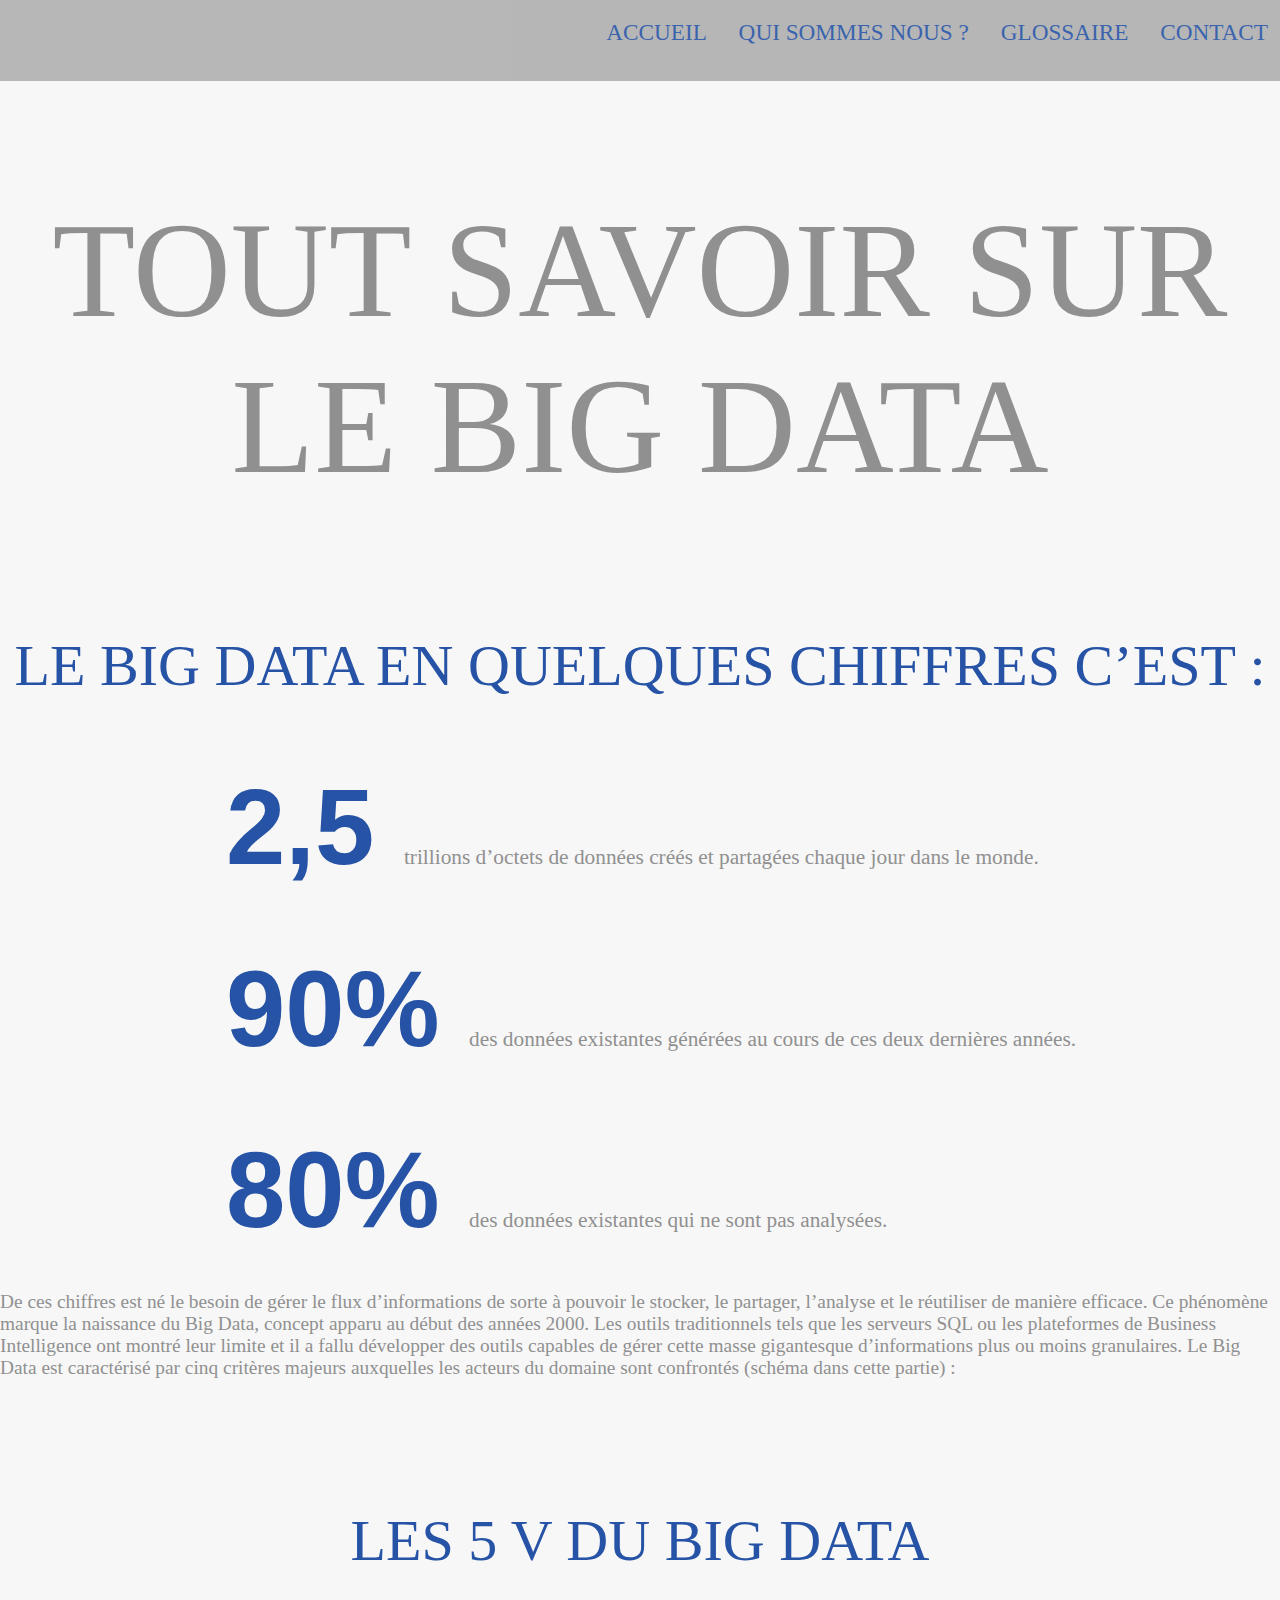
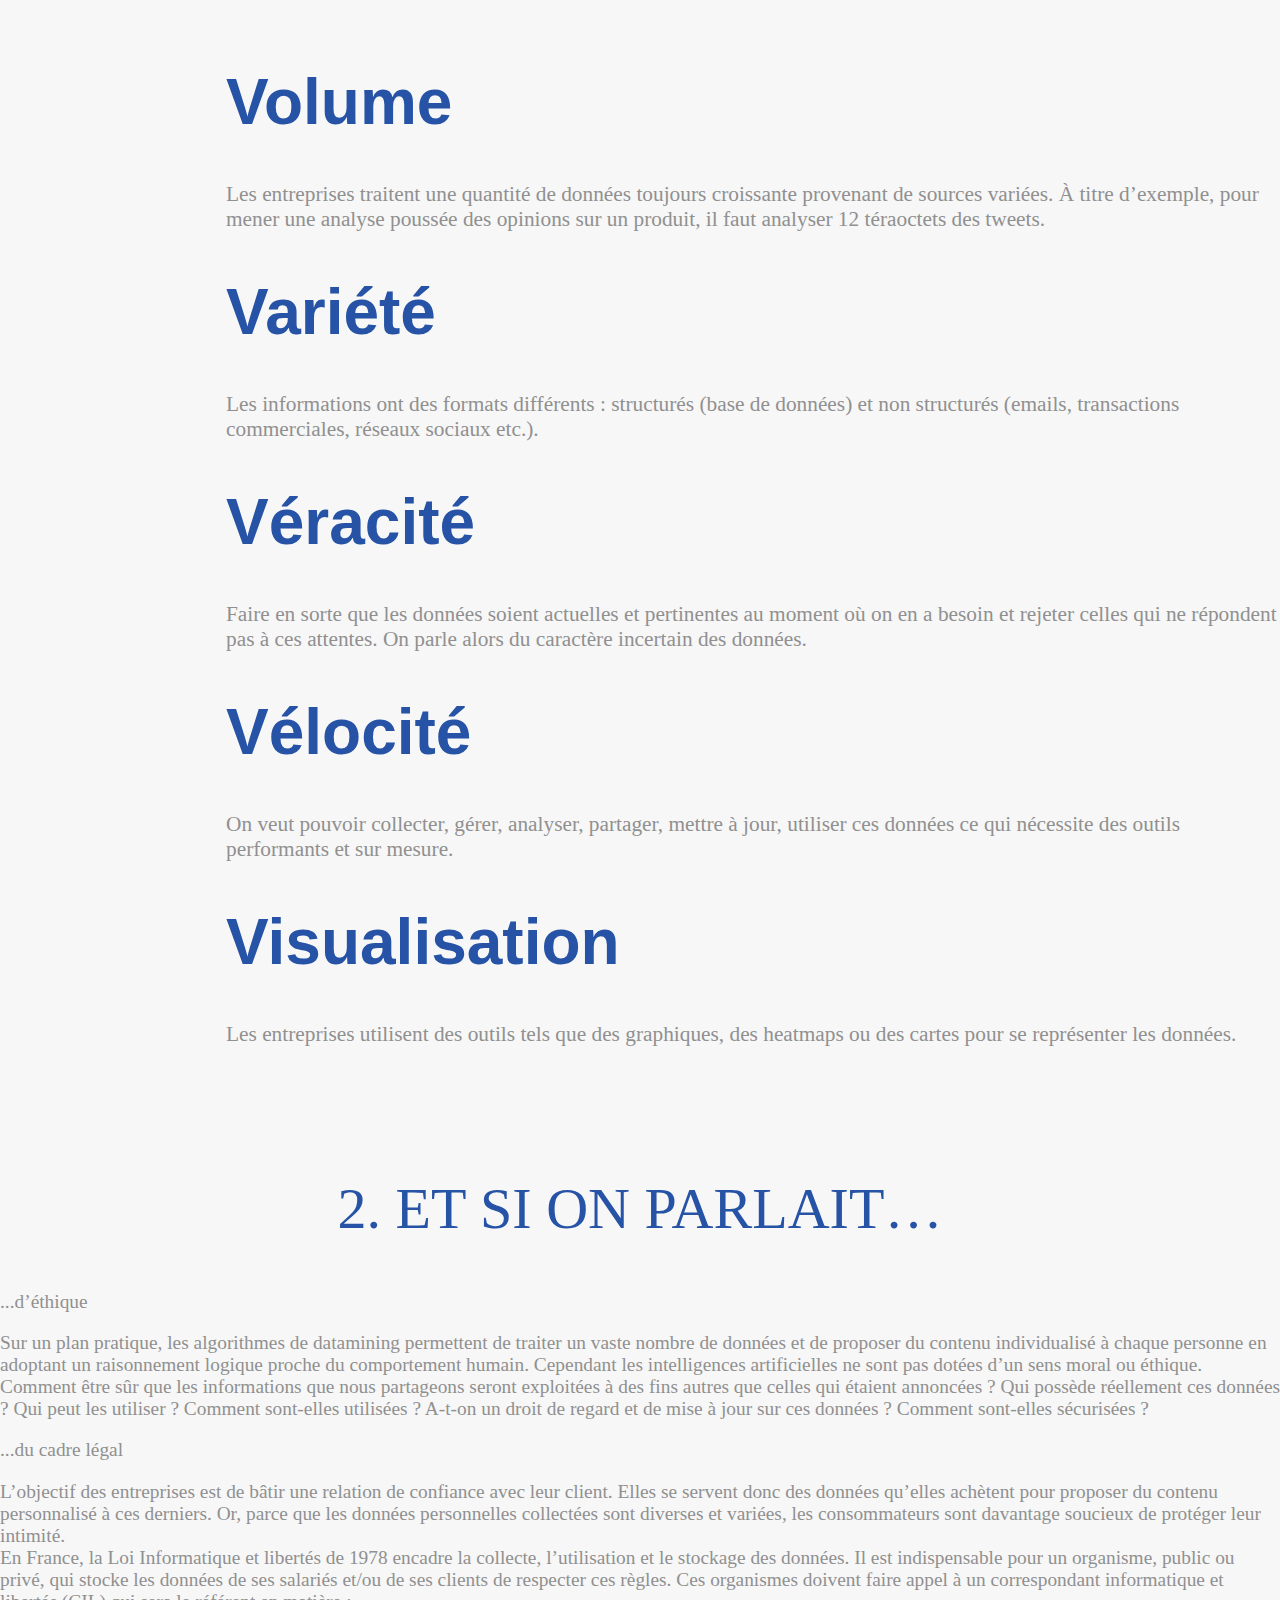
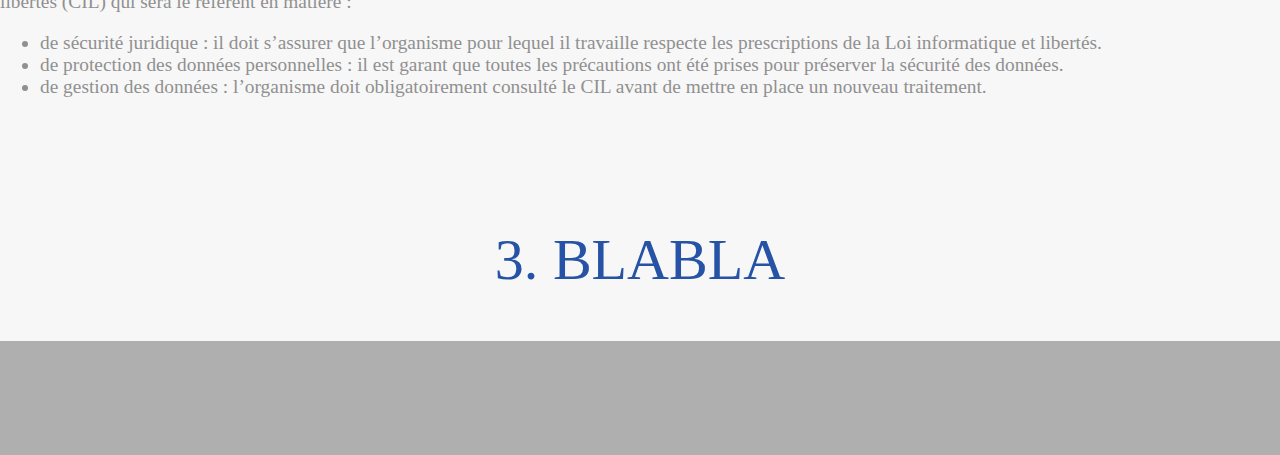
==== article1.html @ e682e6c8 "Add files via upload" ====
<!DOCTYPE HTML>
<html>
<head>
<meta charset="utf-8">
<title>Tout savoir sur le Big Data</title>
<link rel="stylesheet" type="text/css" href="main_style.css"/>
</head>
<body>
<script src="script.js" type="text/javascript"></script>

<header>
<nav>

<ul>
<li><a href="#contact">Contact</a></li>
<li><a href="glossaire.html">Glossaire</a></li>
<li><a href="#qui">Qui sommes nous ?</a></li>
<li><a href="index.html">Accueil</a></li>

</ul>

</nav>
<h1>Tout savoir sur le Big Data</h1>
</header>

<main>

<div class="">
<h2>Le Big Data en quelques chiffres c’est :</h2>
<div class="bdchiffres">
<ul>
<li><p><span>2,5 </span>trillions d’octets de données créés et partagées chaque jour dans le monde.</p></li>
<li><p><span>90% </span>des données existantes générées au cours de ces deux dernières années.</p></li>
<li><p><span>80% </span>des données existantes qui ne sont pas analysées.</p></li>
</ul>
<p>De ces chiffres est né le besoin de gérer le flux d’informations de sorte à pouvoir le stocker, le partager, l’analyse et le réutiliser de manière efficace.

Ce phénomène marque la naissance du Big Data, concept apparu au début des années 2000. Les outils traditionnels tels que les serveurs SQL ou les plateformes de Business Intelligence ont montré leur limite et il a fallu développer des outils capables de gérer cette masse gigantesque d’informations plus ou moins granulaires.

Le Big Data est caractérisé par cinq critères majeurs auxquelles les acteurs du domaine sont confrontés (schéma dans cette partie) : 
</p>


<h2>Les 5 V du Big Data</h2>

<ul class="vs">
<li><span class="lesv">Volume </span><br>Les entreprises traitent une quantité de données toujours croissante provenant de sources variées. À titre d’exemple, pour mener une analyse poussée des opinions sur un produit, il faut analyser 12 téraoctets des tweets.</li>
<li><span class="lesv">Variété </span><br>Les informations ont des formats différents : structurés (base de données) et non structurés (emails, transactions commerciales, réseaux sociaux etc.).</li>
<li><span class="lesv">Véracité </span><br>Faire en sorte que les données soient actuelles et pertinentes au moment où on en a besoin et rejeter celles qui ne répondent pas à ces attentes. On parle alors du caractère incertain des données.<Li>
<li><span class="lesv">Vélocité </span><br>On veut pouvoir collecter, gérer, analyser, partager, mettre à jour, utiliser ces données ce qui nécessite des outils performants et sur mesure.</li>
<li><span class="lesv">Visualisation </span><br>Les entreprises utilisent des outils tels que des graphiques, des heatmaps ou des cartes pour se représenter les données.</li>
</ul>
</div>

<h2>2. Et si on parlait…</h2>
<div class="">
<p>...d’éthique</p>
<p>Sur un plan pratique, les algorithmes de datamining permettent de traiter un vaste nombre de données et de proposer du contenu individualisé à chaque personne en adoptant un raisonnement logique proche du comportement humain. Cependant les intelligences artificielles ne sont pas dotées d’un sens moral ou éthique. Comment être sûr que les informations que nous partageons seront exploitées à des fins autres que celles qui étaient annoncées ? Qui possède réellement ces données ? Qui peut les utiliser ? Comment sont-elles utilisées ? A-t-on un droit de regard et de mise à jour sur ces données ? Comment sont-elles sécurisées ?</p>

<p>...du cadre légal</p>
<p>L’objectif des entreprises est de bâtir une relation de confiance avec leur client. Elles se servent donc des données qu’elles achètent pour proposer du contenu personnalisé à ces derniers. Or, parce que les données personnelles collectées sont diverses et variées, les consommateurs sont davantage soucieux de protéger leur intimité.<br>

En France, la Loi Informatique et libertés de 1978 encadre la collecte, l’utilisation et le stockage des données. Il est indispensable pour un organisme, public ou privé, qui stocke les données de ses salariés et/ou de ses clients de respecter ces règles. Ces organismes doivent faire appel à un correspondant informatique et libertés (CIL) qui sera le référent en matière :
<ul>
<li>de sécurité juridique : il doit s’assurer que l’organisme pour lequel il travaille respecte les prescriptions de la Loi informatique et libertés.</li>
<li>de protection des données personnelles : il est garant que toutes les précautions ont été prises pour préserver la sécurité des données.</li>
<li>de gestion des données : l’organisme doit obligatoirement consulté le CIL avant de mettre en place un nouveau traitement.</li>
</ul>
</p>
</div>

<h2>3. blabla</h2>
<div class=""></div>
</div>

<div class="">

</div>

</main>
<footer></footer>
</body>
</html>
---- main_style.css ----
body, html{
	height:100%;
	margin:0;
	background-color:#f7f7f7;
	color:#909090;
	font-family:Calibri;
	font-size:1.1em;
}

/*image d'accueil*/

.imgheader{
	background:url(lostindata.jpg);
    height:100%; 
    background-position: center;
    background-repeat: no-repeat;
    background-size: cover;	

}

/*Menu*/
nav{
	background:#afafaf;
	opacity:0.9;
	height:9%;
	width:100%;
	overflow:auto;
	position:fixed;
	margin:0 auto;
	top:0;
	}
	
nav ul, nav li {
	list-style-type:none;
	padding:0;
	margin:0 auto;
	margin-left:auto;
    margin-right:auto;
	
}

nav li{
	float:right;
	padding:7px;
	margin:0 auto;
	margin-left:1%;
	margin-right:5px;
	margin-top:0.9%;
	font-size:1.2em;
	
}

nav li a {
	text-decoration:none;
	font-family:calibri;
	font-size:1em;
	text-transform:uppercase;
	text-align:center;
	display:block;
	color:#2653a5;
	margin:0 auto;
}


/*Titres*/

h1{
	text-align:center;
	font-family:calibri;
	font-weight:100;
	font-size:7em;
	margin:0 auto;
	padding-top:15%;
	text-transform:uppercase;
	color:#909090;
}

h2{
	margin-top:10%;
	text-align:center;
	font-family:calibri;
	font-weight:100;
	font-size:3em;
	color:#2653a5;
	text-transform:uppercase;
}

h3{
	text-align:center;
	font-family:calibri;
	font-weight:bold;
	font-size:22pt;
	
}

/*Section à propos*/

.intro{
	width:100%;
	height:60%;
	
}

.imgintro{
	margin-top:3%;
	margin-bottom:3%;
	margin-left:20%;
	width:30%;
	height:55%;
	float:left;
}

.introtxt{
width:30%;
height:50%;
float:left;
text-align:justify;
font-family:arial;
font-size:1em;
margin-top:4%;
margin-left:7%;
margin-bottom:0;

}

/*Pictos de redirection*/

.artlinks{

	margin-left:5%;
	margin-right:auto;
	padding:0;
	width:100%;
	float:left;
}

.pict1, .pict2, .pict3{
	float:left;
	padding:4%;
	width:12%;
	margin-left:8%;
}

.buttonlist{
	margin-left:9%;
	padding:0;
	
}

.button {
	background-color:#fff;
    border: none;
    color: #000;
    padding: 10px 28px;
    text-align: center;
    text-decoration: none;
    font-size: 16px;
	margin-left:9%;
	margin-right:auto;
	border: solid 0.5px #000;
}

.clear{
	clear:both;
}

/*qui sommes-nous*/


.grpimg{
	display: block;
    margin: 0 auto;
	margin-bottom:10%;
	
}

/*Glossaire*/

.alphabet{
	height:2%;
	margin-left:40%;
	margin-top:3%;
}

/*article 1*/

span{
	font-size:5em;
	font-family:arial;
	color:#2653a5;
	line-height:150%;
	font-weight:bold;
	
}

.lesv{
	font-size:3em;
	font-family:arial;
	line-height:250%;
	
}

.vs{
	list-style-type:none;
	margin-left:auto;
	margin-right:auto;
	
}

.vs li{
	font-size:14pt;
}
.bdchiffres ul li{
	list-style-type:none;
	font-size:16pt;
	margin-left:15%;
	margin-right:auto;
}

/*Contact*/

form{
	width:27%;
	height:60%;
	margin-left:35%;
	margin-bottom:10%;
	border-radius:15px;
	border:solid 2px #2653a5;
	padding:25px;
}

/*footer*/

footer{
	min-height:7%;
	position:absolute;
	width:100%;
	background-color:#afafaf;
	text-transform:uppercase;
	color:#2653a5;
	text-align:center;
	padding:2%;
	
}
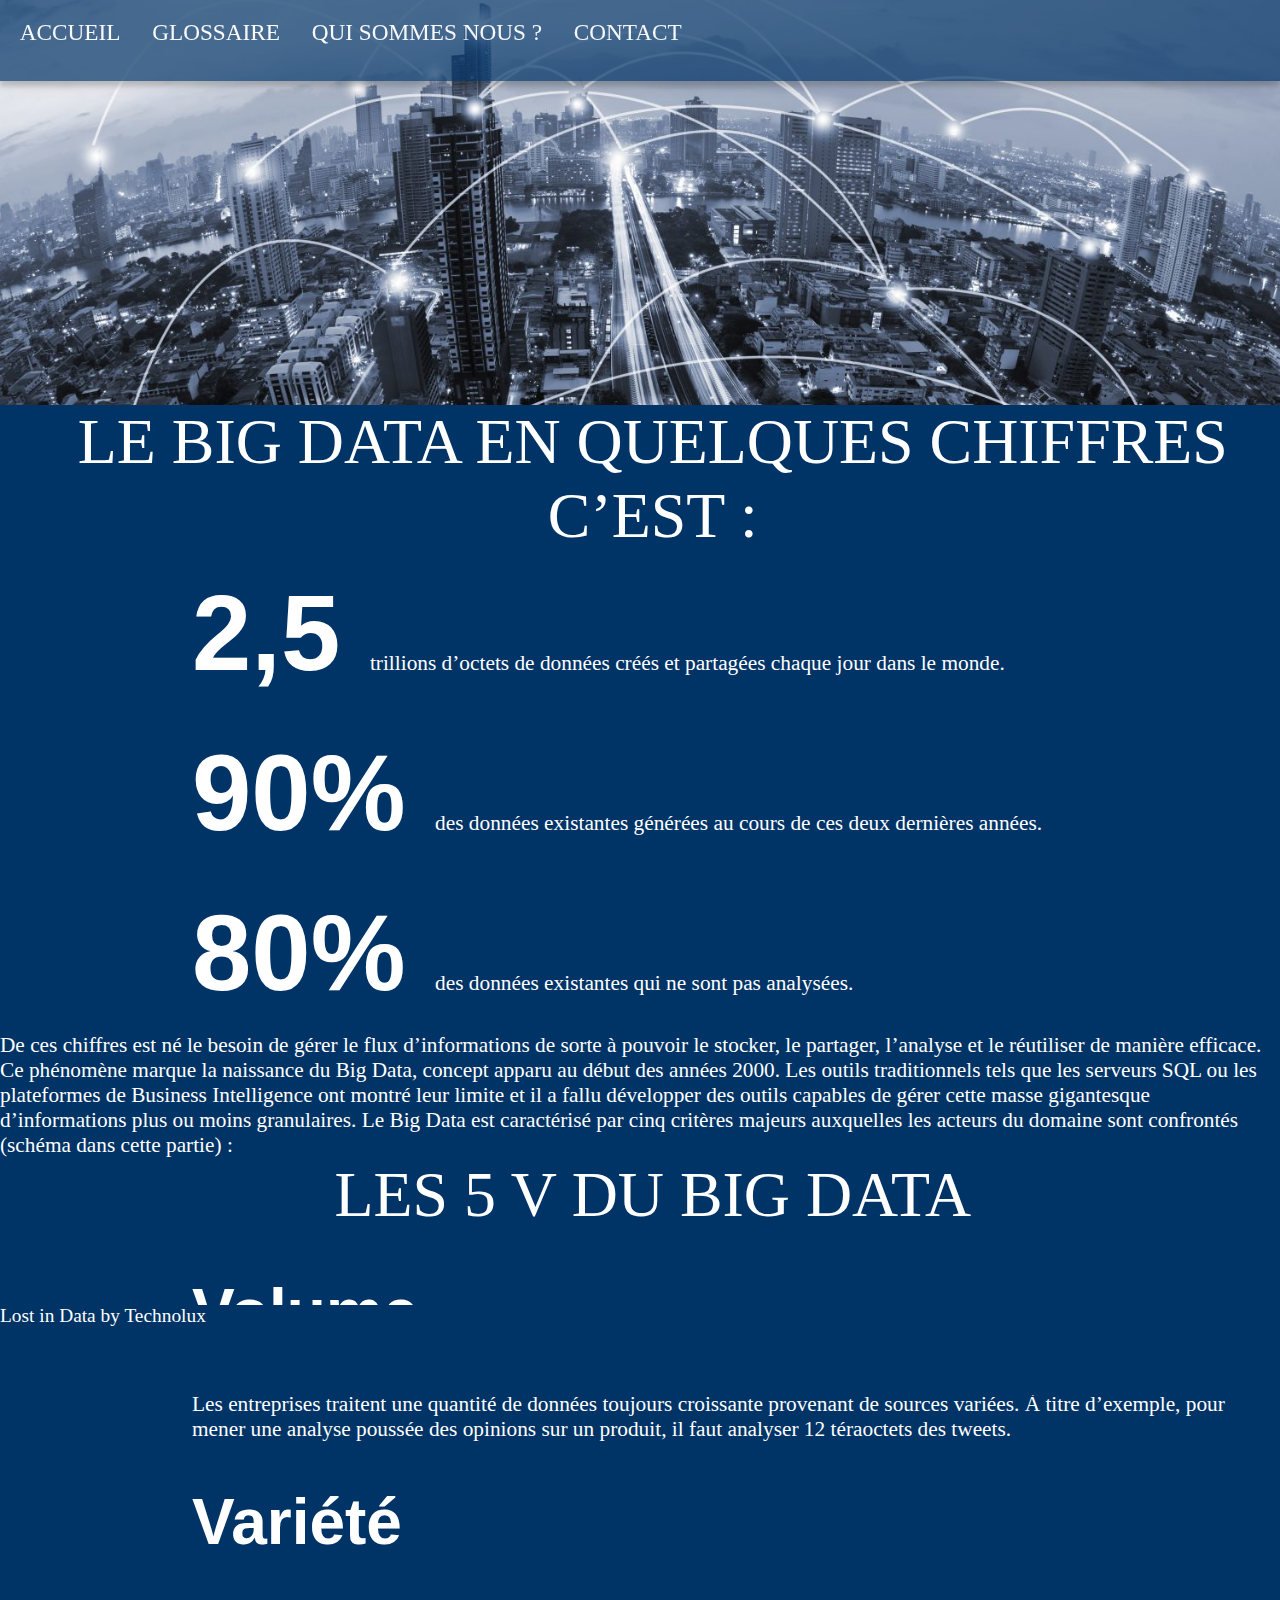
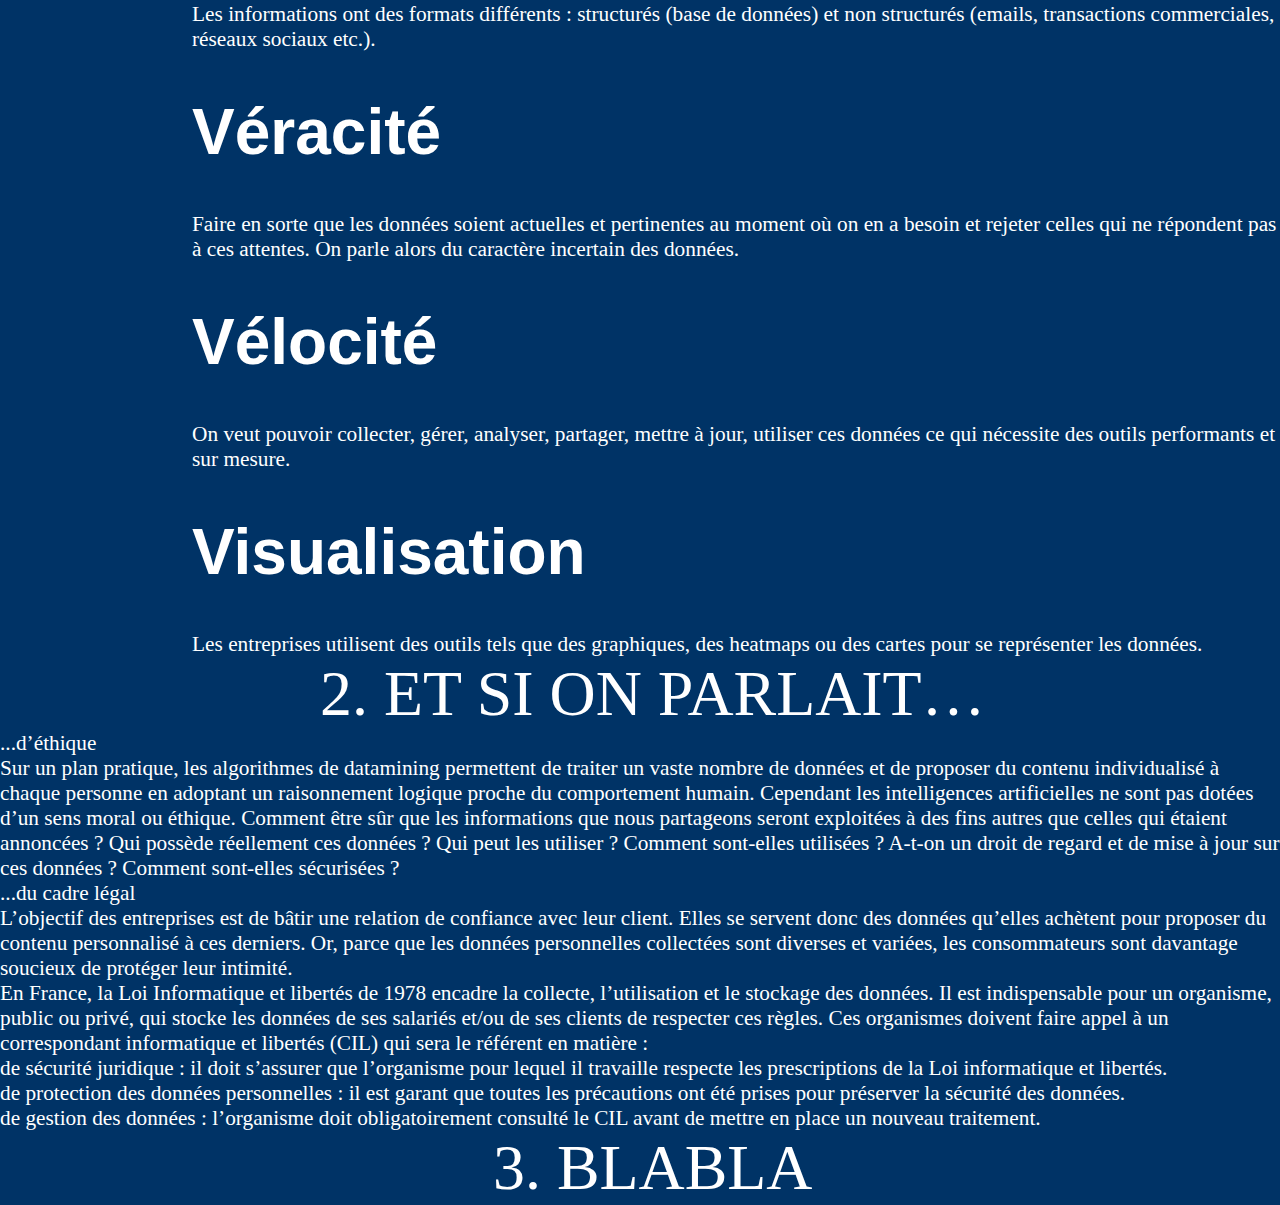
==== commit 0e3d0e8a: "Add files via upload" ====
--- a/article1.html
+++ b/article1.html
@@ -6,22 +6,26 @@
 <link rel="stylesheet" type="text/css" href="main_style.css"/>
 </head>
 <body>
-<script src="script.js" type="text/javascript"></script>
 
-<header>
-<nav>
+<!----------------------------------- Debut header ---------------------------------->
+<div class="header1">
+	<header>
+	<!----------------------------------- Titre Principal ----------------------->
 
+	</header>
+	</div>
+<!----------------------------------- Menu ---------------------------------->
+
+		<nav>
 <ul>
-<li><a href="#contact">Contact</a></li>
+
+<li><a href="index.html">Accueil</a></li>
 <li><a href="glossaire.html">Glossaire</a></li>
-<li><a href="#qui">Qui sommes nous ?</a></li>
-<li><a href="index.html">Accueil</a></li>
-
+<li><a href="index.html#qui">Qui sommes nous ?</a></li>
+<li><a href="index.html#contact">Contact</a></li>
 </ul>
-
-</nav>
-<h1>Tout savoir sur le Big Data</h1>
-</header>
+		</nav>
+<!----------------------------------- Fin header ---------------------------------->
 
 <main>
 
@@ -78,6 +82,6 @@
 </div>
 
 </main>
-<footer></footer>
+<footer>Lost in Data by Technolux</footer>
 </body>
 </html>--- a/main_style.css
+++ b/main_style.css
@@ -1,33 +1,111 @@
-body, html{
+body, html, main{
 	height:100%;
-	margin:0;
-	background-color:#f7f7f7;
-	color:#909090;
+	margin:0 auto;
+	background-color:#003366;
+	color:#fff;
 	font-family:Calibri;
 	font-size:1.1em;
 }
-
-/*image d'accueil*/
+
+header{
+	margin:0;
+	
+}
+
+main{
+	height:100%;
+}
+
+/* Images de header */
 
 .imgheader{
-	background:url(lostindata.jpg);
+	background:url(innovation.jpg);
     height:100%; 
+	margin:0;
     background-position: center;
     background-repeat: no-repeat;
     background-size: cover;	
 
 }
 
+.header1{
+	background:url(banner2.jpg); 
+    background-position: center;
+    background-repeat: no-repeat;
+    background-size: cover;
+	height:45%;
+}
+
+.header2{
+	background:url(banner4.jpg); 
+    background-position: center;
+    background-repeat: no-repeat;
+    background-size: 100% 100%;
+	height:45%;
+}
+
+.header3{
+	background:url(banner3.jpg); 
+    background-position: center;
+    background-repeat: no-repeat;
+    background-size: 100% 100%;
+	height:45%;
+}
+
+/*Bouton header */
+
+.button1 {
+	background-color:transparent;
+    color: #fff;
+    padding: 10px 28px;
+    text-align: center;
+    font-size: 1.2em;
+	display:block;
+	margin: 0 auto;
+	margin-top:3%;
+	border: solid 4px #003366;
+	border-radius:50px;
+	
+}
+
+
+.button1 a{
+	color:#fff;
+	text-decoration:none;
+	
+}
+
+.button1:hover{
+	background: #fff;
+  -webkit-transition: background 0.3s ease-in-out;
+  -moz-transition: background 0.3s ease-in-out;
+  transition: background-color 0.3s ease-in-out;
+	
+}
+
+.button1 a:hover{
+	color:#333;
+}
+
+.element {
+    position: relative;
+}
+ 
+/*replace the content value with the
+corresponding value from the list below*/
+ 
+
 /*Menu*/
 nav{
-	background:#afafaf;
-	opacity:0.9;
+	background-color:#003366;
+	opacity:0.7;
 	height:9%;
 	width:100%;
 	overflow:auto;
 	position:fixed;
 	margin:0 auto;
 	top:0;
+	  box-shadow: 0 0 20px 0 rgba(0, 0, 0, 0.2), 0 5px 5px 0 rgba(0, 0, 0, 0.24);
 	}
 	
 nav ul, nav li {
@@ -40,7 +118,7 @@
 }
 
 nav li{
-	float:right;
+	float:left;
 	padding:7px;
 	margin:0 auto;
 	margin-left:1%;
@@ -54,35 +132,45 @@
 	text-decoration:none;
 	font-family:calibri;
 	font-size:1em;
+	font-weight:300;
 	text-transform:uppercase;
 	text-align:center;
 	display:block;
-	color:#2653a5;
-	margin:0 auto;
-}
-
-
-/*Titres*/
+	color:#fff;
+	margin:0 auto;
+
+}
+
+nav a:hoover{
+	text-decoration:underline;
+
+}
+
+
+/*titles*/
 
 h1{
 	text-align:center;
-	font-family:calibri;
+	font-family:dosis;
 	font-weight:100;
 	font-size:7em;
 	margin:0 auto;
-	padding-top:15%;
+	padding-top:17%;
 	text-transform:uppercase;
-	color:#909090;
+	color:#fff;
+
 }
 
 h2{
-	margin-top:10%;
 	text-align:center;
+	margin-left:2%;
 	font-family:calibri;
 	font-weight:100;
 	font-size:3em;
-	color:#2653a5;
+	color:#fff;
 	text-transform:uppercase;
+	margin-top:0;
+	margin-bottom:0;
 }
 
 h3{
@@ -90,75 +178,128 @@
 	font-family:calibri;
 	font-weight:bold;
 	font-size:22pt;
-	
-}
-
-/*Section à propos*/
-
-.intro{
-	width:100%;
-	height:60%;
-	
-}
-
-.imgintro{
+}
+
+.txtheader{
+	text-align:left;
+	font-family:calibri;
+	font-weight:200;
+	font-size:3em;
+	margin-left:1.5%;
+	padding-top:3%;
+	text-transform:uppercase;
+	color:#f7f7f7;
+	
+}
+
+/*introduction*/
+
+
+.apropos{
+background-color:#003366;
+height:100%;
+padding:2%;
+
+}
+
+.logoapps{
 	margin-top:3%;
 	margin-bottom:3%;
 	margin-left:20%;
-	width:30%;
-	height:55%;
+	width:22%;
+	height:45%;
 	float:left;
+	
 }
 
 .introtxt{
-width:30%;
+width:60%;
 height:50%;
-float:left;
 text-align:justify;
 font-family:arial;
 font-size:1em;
-margin-top:4%;
-margin-left:7%;
+margin-top:7%;
+margin-left:auto;
+margin-right:auto;
 margin-bottom:0;
 
 }
 
-/*Pictos de redirection*/
+/*bannieres de sepparation*/
+
+.bannertop{
+	height:45%;
+	background:url(banner1.jpg);
+	background-size:cover;
+}
+
+.bannerbottom{
+	height:45%;
+	background:url(banner5.jpg);
+	background-size:cover;
+}
+/*section pictos*/
+
+.toutsavoir{
+	background-color:#003366;
+	height:100%;
+	margin:0;
+	top:0;
+	padding:2%;
+}
 
 .artlinks{
-
-	margin-left:5%;
-	margin-right:auto;
-	padding:0;
+	margin:0 auto;
+	display:block;
+	float:none;
+	text-align:center;
+	
+}
+
+.picto{
+	width:22%;
+	height:22%;
+	padding:4%;
+
+}
+
+.buttonlist{
+	margin:0 auto;
+	display:block;
+	float:none;
+	text-align:center;
 	width:100%;
-	float:left;
-}
-
-.pict1, .pict2, .pict3{
-	float:left;
-	padding:4%;
-	width:12%;
-	margin-left:8%;
-}
-
-.buttonlist{
-	margin-left:9%;
-	padding:0;
 	
 }
 
 .button {
 	background-color:#fff;
-    border: none;
-    color: #000;
-    padding: 10px 28px;
-    text-align: center;
-    text-decoration: none;
-    font-size: 16px;
-	margin-left:9%;
-	margin-right:auto;
-	border: solid 0.5px #000;
-}
+    color:#000;
+    padding:10px 28px;
+    text-align:center;
+    font-size:1em;
+	border:solid 4px #000;
+	margin-left:6%;
+	margin-right:6%;
+	border-radius:50px;
+}
+
+.button a{
+	text-decoration: none;
+}
+
+.button:hover{
+	background:#041d51;
+	  -webkit-transition: background 0.3s ease-in-out;
+  -moz-transition: background 0.3s ease-in-out;
+  transition: background-color 0.3s ease-in-out;
+	
+}
+
+.button a:hover{
+	color:#fff;
+}
+
 
 .clear{
 	clear:both;
@@ -166,6 +307,11 @@
 
 /*qui sommes-nous*/
 
+.qui{
+	height:100%;
+	background-color:#003366;
+	padding:2%;
+}
 
 .grpimg{
 	display: block;
@@ -187,7 +333,7 @@
 span{
 	font-size:5em;
 	font-family:arial;
-	color:#2653a5;
+	color:#fff;
 	line-height:150%;
 	font-weight:bold;
 	
@@ -219,26 +365,138 @@
 
 /*Contact*/
 
-form{
-	width:27%;
-	height:60%;
-	margin-left:35%;
-	margin-bottom:10%;
-	border-radius:15px;
-	border:solid 2px #2653a5;
-	padding:25px;
-}
-
+.contactsection{
+	background-color:#74b3e6;
+	padding:5%;
+	height:100%;
+
+}
+
+* {
+  margin: 0;
+  padding: 0;
+  box-sizing: border-box;
+  -webkit-box-sizing: border-box;
+  -moz-box-sizing: border-box;
+  -webkit-font-smoothing: antialiased;
+}
+
+.formulaire{
+  max-width: 400px;
+  width: 100%;
+  margin: 0 auto;
+  position: relative;
+}
+
+#contact input[type="text"],
+#contact input[type="email"],
+#contact input[type="tel"],
+#contact input[type="url"],
+#contact textarea,
+#contact button[type="submit"] {
+  font: 400 12px/16px "Arial", Helvetica, sans-serif;
+}
+
+#contact {
+  background: #F9F9F9;
+  padding: 25px;
+  margin:0;
+  box-shadow: 0 0 20px 0 rgba(0, 0, 0, 0.2), 0 5px 5px 0 rgba(0, 0, 0, 0.24);
+ 
+}
+
+#contact h5 {
+  color:#000;
+  display: block;
+  font-size: 30px;
+  font-weight: 300;
+  margin-bottom: 10px;
+}
+
+#contact h6 {
+	color:#000;
+  margin: 5px 0 15px;
+  display: block;
+  font-size: 0.8em;
+  font-weight: 400;
+}
+
+fieldset {
+  border: medium none;
+  margin: 0;
+  min-width: 100%;
+  padding: 0;
+  width: 100%;
+}
+
+#contact input[type="text"],
+#contact input[type="email"],
+#contact input[type="tel"],
+#contact input[type="url"],
+#contact textarea {
+  width: 100%;
+  border: 1px solid #ccc;
+  background: #FFF;
+  margin: 0 0 5px;
+  padding: 10px;
+}
+
+#contact input[type="text"]:hover,
+#contact input[type="email"]:hover,
+#contact input[type="tel"]:hover,
+#contact input[type="url"]:hover,
+#contact textarea:hover {
+  -webkit-transition: border-color 0.3s ease-in-out;
+  -moz-transition: border-color 0.3s ease-in-out;
+  transition: border-color 0.3s ease-in-out;
+  border: 1px solid #aaa;
+}
+
+#contact textarea {
+  height: 100px;
+  max-width: 100%;
+  resize: none;
+}
+
+#contact button[type="submit"] {
+  cursor: pointer;
+  width: 100%;
+  border: none;
+  background: #25274D;
+  color: #FFF;
+  margin: 0 0 5px;
+  padding: 10px;
+  font-size: 15px;
+}
+
+#contact button[type="submit"]:hover {
+  background: #265077;
+  -webkit-transition: background 0.3s ease-in-out;
+  -moz-transition: background 0.3s ease-in-out;
+  transition: background-color 0.3s ease-in-out;
+}
+
+#contact button[type="submit"]:active {
+  box-shadow: inset 0 1px 3px rgba(0, 0, 0, 0.5);
+}
+
+.copyright {
+  text-align: center;
+  font-size:0.3em;
+  color:#000;
+}
+
+#contact input:focus,
+#contact textarea:focus {
+  outline: 0;
+  border: 1px solid #aaa;
+}
+
 /*footer*/
-
 footer{
-	min-height:7%;
+    min-height:10%;
+    width:100%;
+	background-color:#003366;
+	color:#fff;
 	position:absolute;
-	width:100%;
-	background-color:#afafaf;
-	text-transform:uppercase;
-	color:#2653a5;
-	text-align:center;
-	padding:2%;
-	
 }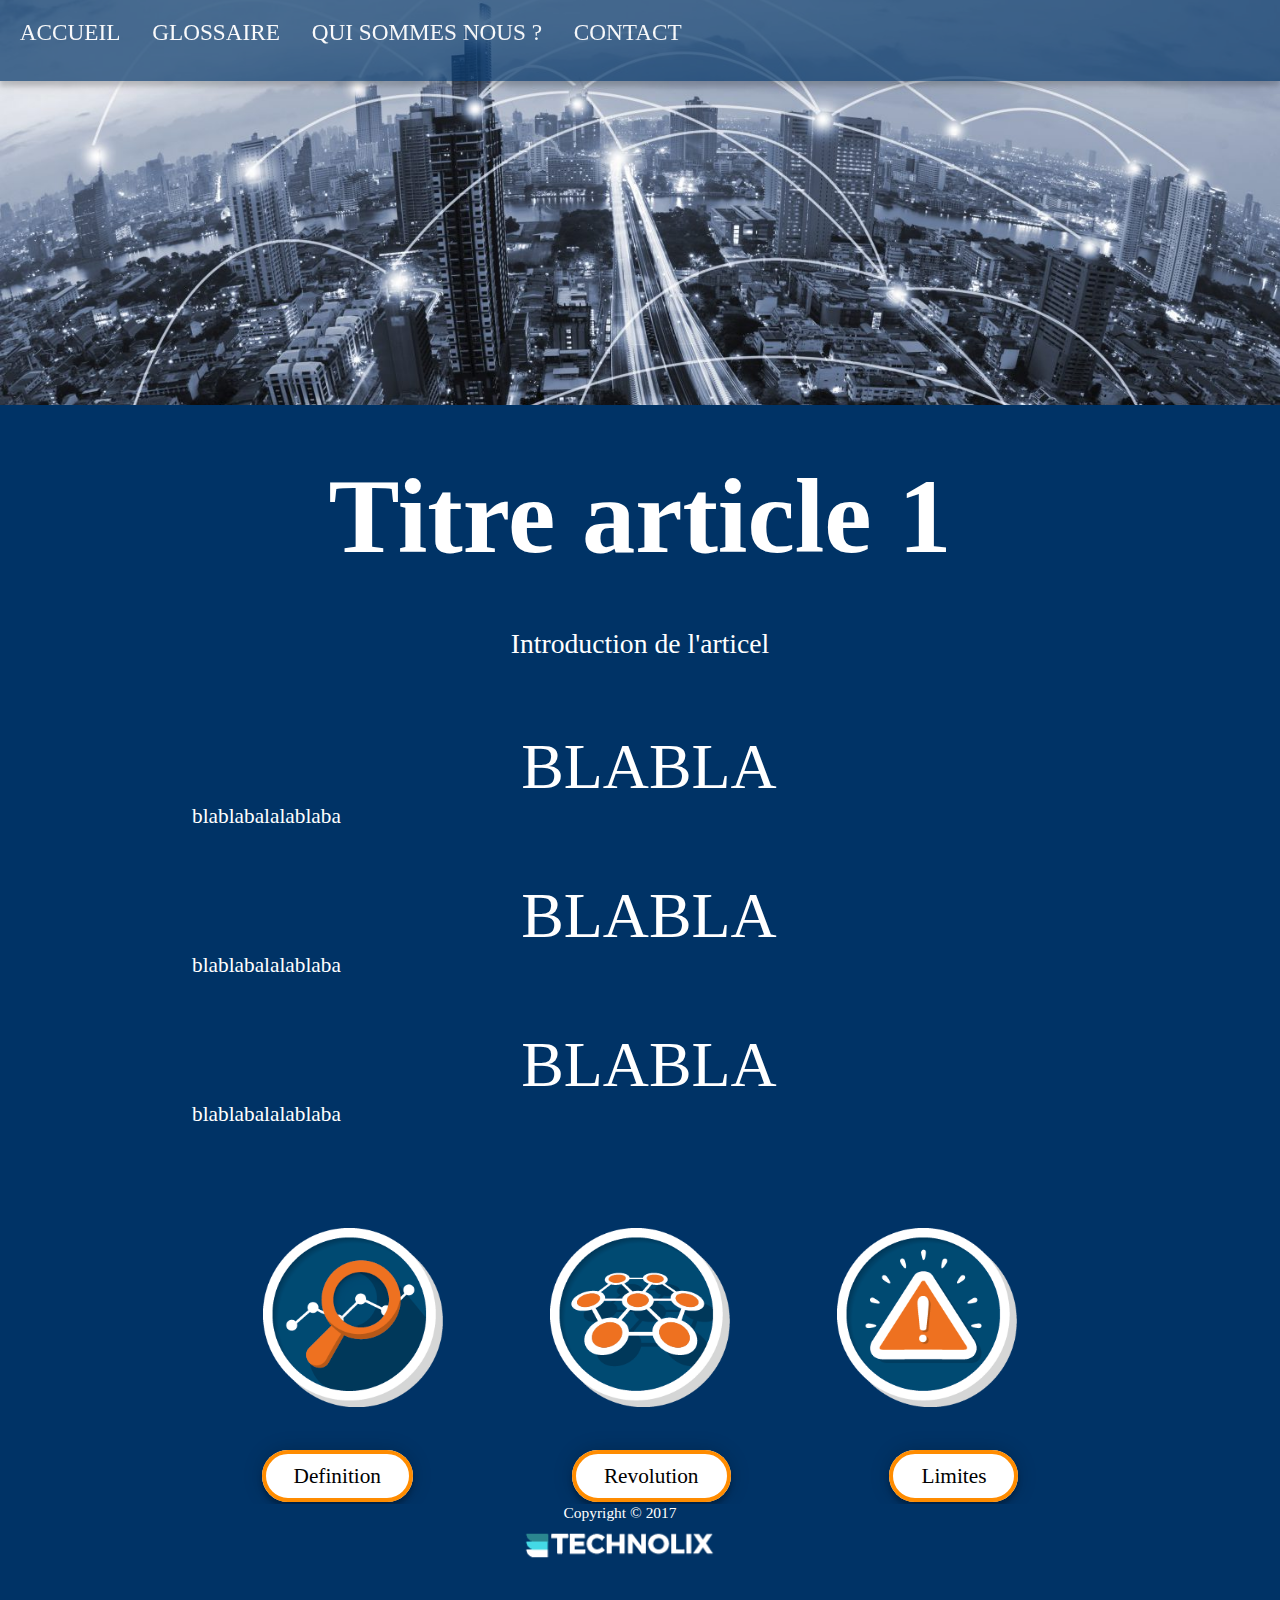
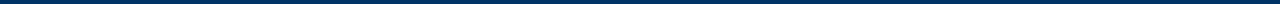
==== commit 42eb5537: "Add files via upload" ====
--- a/article1.html
+++ b/article1.html
@@ -4,6 +4,54 @@
 <meta charset="utf-8">
 <title>Tout savoir sur le Big Data</title>
 <link rel="stylesheet" type="text/css" href="main_style.css"/>
+
+  <link rel="stylesheet" href="vendor/jquery-ui-1.12.1/jquery-ui.css">
+  <script src="vendor/jquery-3.2.1.min.js"></script>
+  <script src="vendor/jquery-ui-1.12.1/jquery-ui.js"></script>
+
+  <script>
+  $( function() {
+
+    $( '.accordion' ).accordion( {
+                                    collapsible: true,
+                                    active: false,
+                                    heightStyle: 'content'
+                                  } );
+  } );
+
+  </script>
+  
+  <style>
+ .accordion {
+  		width: 70%;
+  		margin: 0 auto;
+  		margin-bottom: 50px;
+  	}
+    .accordion .ui-accordion-header {
+      background: #FF8C00;
+      font-weight: bold;
+      color:#003366;
+      font-size:1.5em;
+    }
+    .accordion .ui-accordion-header.ui-state-active {
+      background: #FF8C00;
+      font-weight: bold;
+      color:#003366;
+      font-size:1.5em;
+    }
+    .accordion .ui-accordion-content {
+    	background-color:#fff;
+    	
+    }
+    .accordion .ui-icon {
+	  -ms-transform: scale(2); /* IE 9 */
+	  -webkit-transform: scale(2); /* Chrome, Safari, Opera */
+	  transform: scale(2);
+	  margin-top: -0.10em;
+
+    }
+  </style>
+  
 </head>
 <body>
 
@@ -29,59 +77,63 @@
 
 <main>
 
-<div class="">
-<h2>Le Big Data en quelques chiffres c’est :</h2>
-<div class="bdchiffres">
-<ul>
-<li><p><span>2,5 </span>trillions d’octets de données créés et partagées chaque jour dans le monde.</p></li>
-<li><p><span>90% </span>des données existantes générées au cours de ces deux dernières années.</p></li>
-<li><p><span>80% </span>des données existantes qui ne sont pas analysées.</p></li>
-</ul>
-<p>De ces chiffres est né le besoin de gérer le flux d’informations de sorte à pouvoir le stocker, le partager, l’analyse et le réutiliser de manière efficace.
+<h1>Titre article 1</h1>
 
-Ce phénomène marque la naissance du Big Data, concept apparu au début des années 2000. Les outils traditionnels tels que les serveurs SQL ou les plateformes de Business Intelligence ont montré leur limite et il a fallu développer des outils capables de gérer cette masse gigantesque d’informations plus ou moins granulaires.
+<div class="intro-article">
+<p>Introduction de l'articel</p>
 
-Le Big Data est caractérisé par cinq critères majeurs auxquelles les acteurs du domaine sont confrontés (schéma dans cette partie) : 
-</p>
-
-
-<h2>Les 5 V du Big Data</h2>
-
-<ul class="vs">
-<li><span class="lesv">Volume </span><br>Les entreprises traitent une quantité de données toujours croissante provenant de sources variées. À titre d’exemple, pour mener une analyse poussée des opinions sur un produit, il faut analyser 12 téraoctets des tweets.</li>
-<li><span class="lesv">Variété </span><br>Les informations ont des formats différents : structurés (base de données) et non structurés (emails, transactions commerciales, réseaux sociaux etc.).</li>
-<li><span class="lesv">Véracité </span><br>Faire en sorte que les données soient actuelles et pertinentes au moment où on en a besoin et rejeter celles qui ne répondent pas à ces attentes. On parle alors du caractère incertain des données.<Li>
-<li><span class="lesv">Vélocité </span><br>On veut pouvoir collecter, gérer, analyser, partager, mettre à jour, utiliser ces données ce qui nécessite des outils performants et sur mesure.</li>
-<li><span class="lesv">Visualisation </span><br>Les entreprises utilisent des outils tels que des graphiques, des heatmaps ou des cartes pour se représenter les données.</li>
-</ul>
-</div>
-
-<h2>2. Et si on parlait…</h2>
-<div class="">
-<p>...d’éthique</p>
-<p>Sur un plan pratique, les algorithmes de datamining permettent de traiter un vaste nombre de données et de proposer du contenu individualisé à chaque personne en adoptant un raisonnement logique proche du comportement humain. Cependant les intelligences artificielles ne sont pas dotées d’un sens moral ou éthique. Comment être sûr que les informations que nous partageons seront exploitées à des fins autres que celles qui étaient annoncées ? Qui possède réellement ces données ? Qui peut les utiliser ? Comment sont-elles utilisées ? A-t-on un droit de regard et de mise à jour sur ces données ? Comment sont-elles sécurisées ?</p>
-
-<p>...du cadre légal</p>
-<p>L’objectif des entreprises est de bâtir une relation de confiance avec leur client. Elles se servent donc des données qu’elles achètent pour proposer du contenu personnalisé à ces derniers. Or, parce que les données personnelles collectées sont diverses et variées, les consommateurs sont davantage soucieux de protéger leur intimité.<br>
-
-En France, la Loi Informatique et libertés de 1978 encadre la collecte, l’utilisation et le stockage des données. Il est indispensable pour un organisme, public ou privé, qui stocke les données de ses salariés et/ou de ses clients de respecter ces règles. Ces organismes doivent faire appel à un correspondant informatique et libertés (CIL) qui sera le référent en matière :
-<ul>
-<li>de sécurité juridique : il doit s’assurer que l’organisme pour lequel il travaille respecte les prescriptions de la Loi informatique et libertés.</li>
-<li>de protection des données personnelles : il est garant que toutes les précautions ont été prises pour préserver la sécurité des données.</li>
-<li>de gestion des données : l’organisme doit obligatoirement consulté le CIL avant de mettre en place un nouveau traitement.</li>
-</ul>
-</p>
-</div>
-
-<h2>3. blabla</h2>
-<div class=""></div>
-</div>
-
-<div class="">
 
 </div>
 
+<div class="accordion">
+
+<h2>Blabla</h2>
+
+<div>
+
+<p>blablabalalablaba</p>
+</div>
+</div>
+
+<div class="accordion">
+
+<h2>Blabla</h2>
+
+<div>
+
+<p>blablabalalablaba</p>
+</div>
+</div>
+
+<div class="accordion">
+
+<h2>Blabla</h2>
+
+<div>
+
+<p>blablabalalablaba</p>
+</div>
+</div>
+
+<div class="artlinks">
+
+<img src="datas.png" alt="introduction" class="picto">
+
+<img src="revolution.png" alt="revolution" class="picto">
+
+<img src="attention.png" alt="limites" class="picto">
+
+</div>
+
+<div class="buttonlist">
+<a href="article1.html" class="button">Definition</a>
+<a href="article2.html" class="button">Revolution</a>
+<a href="article3.html" class="button">Limites</a>
+	</div>
+
 </main>
-<footer>Lost in Data by Technolux</footer>
+<footer><div>Copyright © 2017</div> 
+<div="clear"></div>
+<div><img src="logotechnolix.png" alt="Logo technolix" class="logotechnolix"></div></footer>
 </body>
 </html>--- a/main_style.css
+++ b/main_style.css
@@ -1,4 +1,4 @@
-body, html, main{
+body, html{
 	height:100%;
 	margin:0 auto;
 	background-color:#003366;
@@ -13,14 +13,19 @@
 }
 
 main{
-	height:100%;
+	background-color:#003366;
+	color:#fff;
+	margin-bottom:15px;
+	margin-top:0;
+	font-family:Calibri;
+	font-size:1.1em;
 }
 
 /* Images de header */
 
 .imgheader{
 	background:url(innovation.jpg);
-    height:100%; 
+    min-height:100%; 
 	margin:0;
     background-position: center;
     background-repeat: no-repeat;
@@ -65,26 +70,21 @@
 	margin-top:3%;
 	border: solid 4px #003366;
 	border-radius:50px;
-	
-}
-
-
-.button1 a{
-	color:#fff;
-	text-decoration:none;
-	
-}
+	width:15%;
+	text-decoration:none;
+	
+	
+	
+}
+
 
 .button1:hover{
 	background: #fff;
+	color:#333;
   -webkit-transition: background 0.3s ease-in-out;
   -moz-transition: background 0.3s ease-in-out;
   transition: background-color 0.3s ease-in-out;
 	
-}
-
-.button1 a:hover{
-	color:#333;
 }
 
 .element {
@@ -105,7 +105,7 @@
 	position:fixed;
 	margin:0 auto;
 	top:0;
-	  box-shadow: 0 0 20px 0 rgba(0, 0, 0, 0.2), 0 5px 5px 0 rgba(0, 0, 0, 0.24);
+	box-shadow: 0 0 20px 0 rgba(0, 0, 0, 0.2), 0 5px 5px 0 rgba(0, 0, 0, 0.24);
 	}
 	
 nav ul, nav li {
@@ -149,9 +149,9 @@
 
 /*titles*/
 
-h1{
-	text-align:center;
-	font-family:dosis;
+.titre-accueil{
+	text-align:center;
+	font-family:calibri;
 	font-weight:100;
 	font-size:7em;
 	margin:0 auto;
@@ -160,6 +160,13 @@
 	color:#fff;
 
 }
+
+h1{
+	text-align:center;
+	font-size:5em;
+	margin-top:50px;
+	margin-bottom:50px;
+	}
 
 h2{
 	text-align:center;
@@ -216,7 +223,7 @@
 width:60%;
 height:50%;
 text-align:justify;
-font-family:arial;
+font-family:calibri;
 font-size:1em;
 margin-top:7%;
 margin-left:auto;
@@ -228,13 +235,13 @@
 /*bannieres de sepparation*/
 
 .bannertop{
-	height:45%;
+	height:300px;
 	background:url(banner1.jpg);
 	background-size:cover;
 }
 
 .bannerbottom{
-	height:45%;
+	height:300px;
 	background:url(banner5.jpg);
 	background-size:cover;
 }
@@ -278,32 +285,38 @@
     padding:10px 28px;
     text-align:center;
     font-size:1em;
-	border:solid 4px #000;
+	border:solid 4px #FF8C00;
 	margin-left:6%;
 	margin-right:6%;
 	border-radius:50px;
-}
-
-.button a{
 	text-decoration: none;
+	width:15%;
+	box-shadow: 0 0 20px 0 rgba(0, 0, 0, 0.2), 0 5px 5px 0 rgba(0, 0, 0, 0.24);
 }
 
 .button:hover{
 	background:#041d51;
+	color:#fff;
 	  -webkit-transition: background 0.3s ease-in-out;
   -moz-transition: background 0.3s ease-in-out;
   transition: background-color 0.3s ease-in-out;
 	
 }
 
-.button a:hover{
-	color:#fff;
-}
-
-
 .clear{
 	clear:both;
 }
+
+
+/*articles*/
+
+.intro-article{
+	margin:0 auto;
+	text-align:center;
+	margin-bottom:70px;
+	font-size:1.3em;
+	}
+
 
 /*qui sommes-nous*/
 
@@ -312,56 +325,57 @@
 	background-color:#003366;
 	padding:2%;
 }
-
-.grpimg{
-	display: block;
-    margin: 0 auto;
-	margin-bottom:10%;
+
+
+.button-qui-sommes-nous {
+	background-color:transparent;
+    color: #fff;
+    padding: 5px 20px;
+    text-align: center;
+    font-size: 1em;
+	display:block;
+	margin: 0 auto;
+	border: solid 4px #FF8C00;
+	border-radius:50px;
+	width:10%;
+	text-decoration:none;
+	
+}
+
+
+.button-qui-sommes-nous:hover{
+	background: #fff;
+	color:#333;
+  -webkit-transition: background 0.3s ease-in-out;
+  -moz-transition: background 0.3s ease-in-out;
+  transition: background-color 0.3s ease-in-out;
 	
 }
 
 /*Glossaire*/
 
-.alphabet{
-	height:2%;
-	margin-left:40%;
-	margin-top:3%;
-}
-
-/*article 1*/
-
-span{
-	font-size:5em;
-	font-family:arial;
-	color:#fff;
-	line-height:150%;
-	font-weight:bold;
-	
-}
-
-.lesv{
-	font-size:3em;
-	font-family:arial;
-	line-height:250%;
-	
-}
-
-.vs{
-	list-style-type:none;
-	margin-left:auto;
-	margin-right:auto;
-	
-}
-
-.vs li{
-	font-size:14pt;
-}
-.bdchiffres ul li{
-	list-style-type:none;
-	font-size:16pt;
-	margin-left:15%;
-	margin-right:auto;
-}
+.intro-article a{
+	color:#fff;
+	text-decoration:none;
+}
+
+/*Organigramme*/
+table{
+	margin:50px auto 50px auto;
+}
+td{
+		text-align:center;
+		padding-left:30px;
+		padding-right:30px;
+		padding-top:10px;
+	}
+th{
+		text-align:left;
+		padding-left:10px;
+		padding-right:10px;
+		padding-top:10px;
+		font-size:1.2em;
+	}
 
 /*Contact*/
 
@@ -394,7 +408,7 @@
 #contact input[type="url"],
 #contact textarea,
 #contact button[type="submit"] {
-  font: 400 12px/16px "Arial", Helvetica, sans-serif;
+  font: 400 12px/16px "calibri", Helvetica, sans-serif;
 }
 
 #contact {
@@ -490,13 +504,22 @@
 #contact textarea:focus {
   outline: 0;
   border: 1px solid #aaa;
-}
+}
 
 /*footer*/
-footer{
-    min-height:10%;
+footer{
+	text-align:center;
+    height:100px;
     width:100%;
 	background-color:#003366;
 	color:#fff;
-	position:absolute;
-}+	position:relative;
+	bottom:0;
+	padding-right:40px;
+	font-size:0.8em;
+
+}
+
+.logotechnolix{
+	width:200px;
+	}
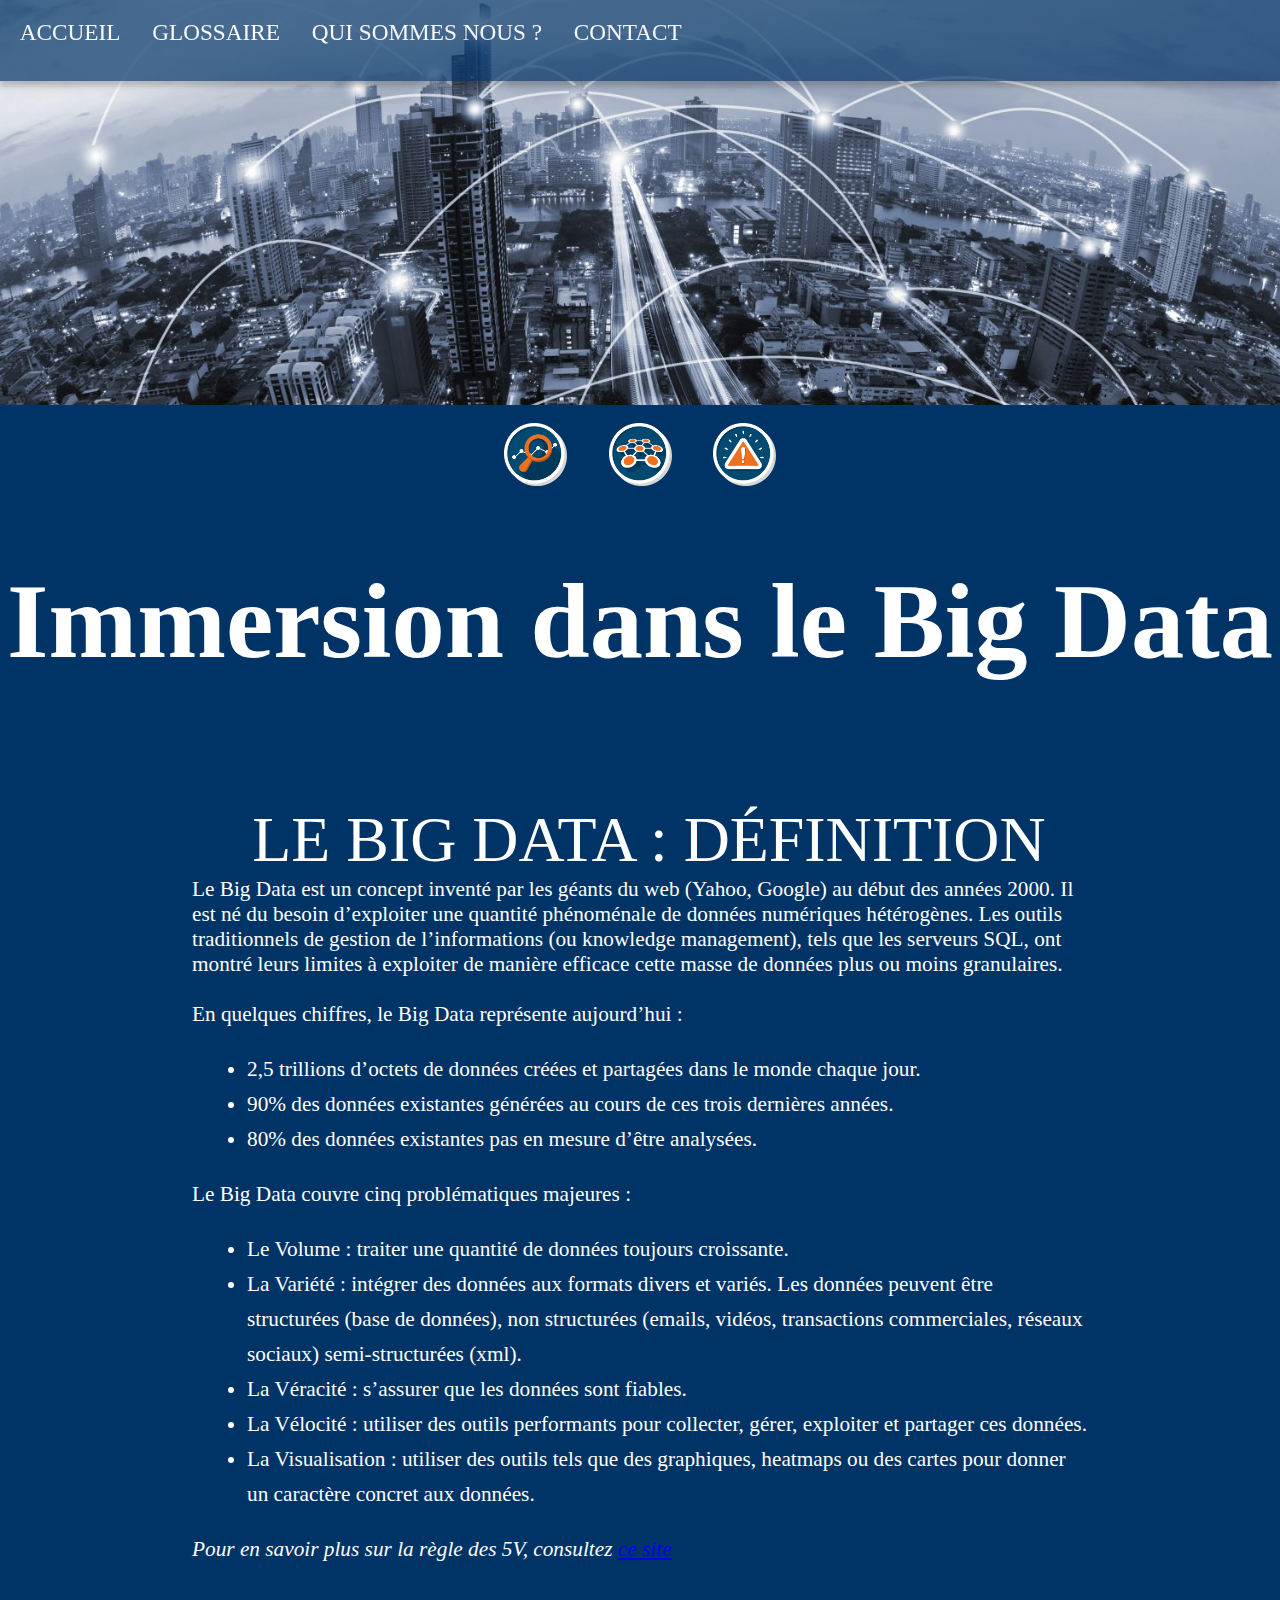
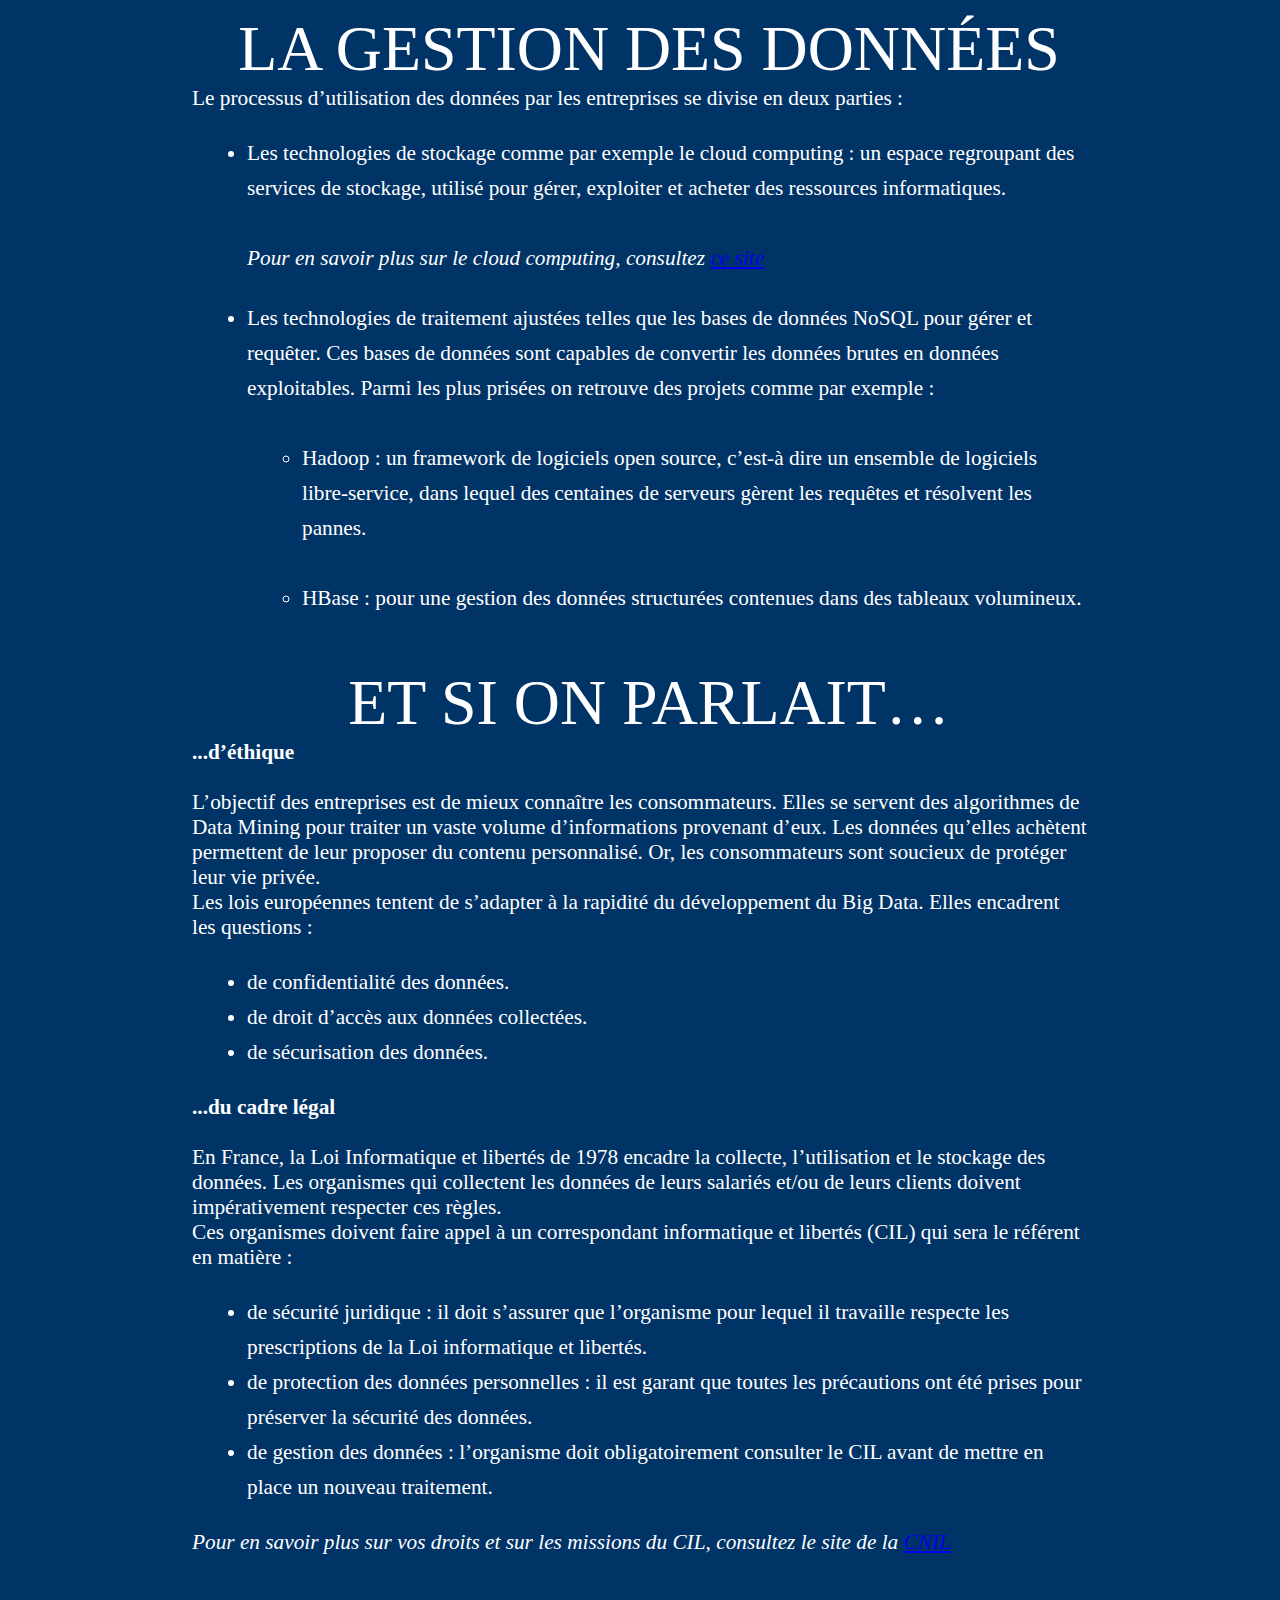
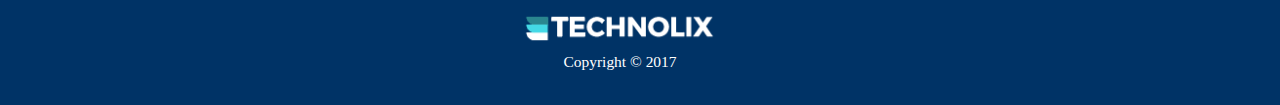
==== commit ddaba7dc: "Add files via upload" ====
--- a/article1.html
+++ b/article1.html
@@ -26,6 +26,7 @@
   		width: 70%;
   		margin: 0 auto;
   		margin-bottom: 50px;
+  		text-align:left;
   	}
     .accordion .ui-accordion-header {
       background: #FF8C00;
@@ -48,6 +49,7 @@
 	  -webkit-transform: scale(2); /* Chrome, Safari, Opera */
 	  transform: scale(2);
 	  margin-top: -0.10em;
+	  margin-right:10px;
 
     }
   </style>
@@ -63,7 +65,6 @@
 	</header>
 	</div>
 <!----------------------------------- Menu ---------------------------------->
-
 		<nav>
 <ul>
 
@@ -77,63 +78,111 @@
 
 <main>
 
-<h1>Titre article 1</h1>
+<div class="artlinks-article">
+
+<a href="article1.html" title="Immersion"><img src="datas.png" alt="introduction" class="picto"></a>
+
+<a href="article2.html" title="3 Révolutions en 1"><img src="revolution.png" alt="revolution" class="picto"></a>
+
+<a href="article3.html" title="Points de vigilance"><img src="attention.png" alt="limites" class="picto"></a>
+
+</div>
+
+
+<h1>Immersion dans le Big Data</h1>
 
 <div class="intro-article">
-<p>Introduction de l'articel</p>
-
 
 </div>
 
 <div class="accordion">
 
-<h2>Blabla</h2>
+<h2>Le Big data : Définition</h2>
 
 <div>
 
-<p>blablabalalablaba</p>
+<p>Le Big Data est un concept inventé par les géants du web (Yahoo, Google) au début des années 2000. Il est né du besoin d’exploiter une quantité phénoménale de données numériques hétérogènes. Les outils traditionnels de gestion de l’informations (ou knowledge management), tels que les serveurs SQL, ont montré leurs limites à exploiter de manière efficace cette masse de données plus ou moins granulaires.</p><br>
+ 
+<p>En quelques chiffres, le Big Data représente aujourd’hui :</p><br>
+<ul>
+<li>2,5 trillions d’octets de données créées et partagées dans le monde chaque jour.</li>
+<li>90% des données existantes générées au cours de ces trois dernières années.</li>
+<li>80% des données existantes pas en mesure d’être analysées.</li><br></p>
+</ul>
+<p>Le Big Data couvre cinq problématiques majeures :</p><br>
+
+<ul>
+<li>Le Volume : traiter une quantité de données toujours croissante.</li>
+<li>La Variété : intégrer des données aux formats divers et variés. Les données peuvent être structurées (base de données), non structurées (emails, vidéos, transactions commerciales, réseaux sociaux) semi-structurées (xml).</li>
+<li>La Véracité : s’assurer que les données sont fiables.</li>
+<li>La Vélocité : utiliser des outils performants pour collecter, gérer, exploiter et partager ces données.</li>
+<li>La Visualisation : utiliser des outils tels que des graphiques, heatmaps ou des cartes pour donner un caractère concret aux données.</li>
+</ul>
+<cite><br>
+Pour en savoir plus sur la règle des 5V, consultez <a href="http://www.cairn.info/revue-i2d-information-donnees-et-documents-2015-2-page-25.htm">ce site</a></cite>
 </div>
 </div>
 
 <div class="accordion">
 
-<h2>Blabla</h2>
+<h2>La gestion des données</h2>
 
 <div>
 
-<p>blablabalalablaba</p>
+<p>Le processus d’utilisation des données par les entreprises se divise en deux parties :</p><br>
+<ul> 
+<li><p>Les technologies de stockage comme par exemple le cloud computing : un espace regroupant des services de stockage, utilisé pour gérer, exploiter et acheter des ressources informatiques.</p><br>
+
+<cite>Pour en savoir plus sur le cloud computing, consultez <a href="https://azure.microsoft.com/fr-fr/overview/what-is-cloud-computing/">ce site</a></cite></li>
+ <br>
+<li><p>Les technologies de traitement ajustées telles que les bases de données NoSQL pour gérer et requêter. Ces bases de données sont capables de convertir les données brutes en données exploitables. Parmi les plus prisées on retrouve des projets comme par exemple :</p><br>
+<ul>
+<li>Hadoop : un framework de logiciels open source, c’est-à dire un ensemble de logiciels libre-service, dans lequel des centaines de serveurs gèrent les requêtes et résolvent les pannes.</li><br>
+<li>HBase : pour une gestion des données structurées contenues dans des tableaux volumineux.</li></li>
+<ul> 
+
 </div>
 </div>
 
 <div class="accordion">
 
-<h2>Blabla</h2>
+<h2>Et si on parlait…</h2>
 
 <div>
 
-<p>blablabalalablaba</p>
+
+<span>...d’éthique</span>
+ 
+ 
+<p><br>L’objectif des entreprises est de mieux connaître les consommateurs. Elles se servent des algorithmes de Data Mining pour traiter un vaste volume d’informations provenant d’eux. Les données qu’elles achètent permettent de leur proposer du contenu personnalisé. Or, les consommateurs sont soucieux de protéger leur vie privée.</p>
+ 
+<p>Les lois européennes tentent de s’adapter à la rapidité du développement du Big Data. Elles encadrent les questions :</p><br>
+<ul>
+<li>de confidentialité des données.</li>
+<li>de droit d’accès aux données collectées.</li>
+<li>de sécurisation des données.</li>
+<br></ul>
+ 
+   <span> ...du cadre légal</span>
+ 
+<p><br>En France, la Loi Informatique et libertés de 1978 encadre la collecte, l’utilisation et le stockage des données. Les organismes qui collectent les données de leurs salariés et/ou de leurs clients doivent impérativement respecter ces règles.</p>
+ 
+<p>Ces organismes doivent faire appel à un correspondant informatique et libertés (CIL) qui sera le référent en matière :</p><br>
+<ul>
+<li>de sécurité juridique : il doit s’assurer que l’organisme pour lequel il travaille respecte les prescriptions de la Loi informatique et libertés.</li>
+<li>de protection des données personnelles : il est garant que toutes les précautions ont été prises pour préserver la sécurité des données.</li>
+<li>de gestion des données : l’organisme doit obligatoirement consulter le CIL avant de mettre en place un nouveau traitement.</li>
+ 
+<cite><br>Pour en savoir plus sur vos droits et sur les missions du CIL, consultez le site de la <a href="https://www.cnil.fr/fr"> CNIL</a></cite>
+</p>
 </div>
 </div>
 
-<div class="artlinks">
-
-<img src="datas.png" alt="introduction" class="picto">
-
-<img src="revolution.png" alt="revolution" class="picto">
-
-<img src="attention.png" alt="limites" class="picto">
-
-</div>
-
-<div class="buttonlist">
-<a href="article1.html" class="button">Definition</a>
-<a href="article2.html" class="button">Revolution</a>
-<a href="article3.html" class="button">Limites</a>
-	</div>
-
 </main>
-<footer><div>Copyright © 2017</div> 
+<footer>
+<div><img src="logotechnolix.png" alt="Logo technolix" class="logotechnolix"></div>
 <div="clear"></div>
-<div><img src="logotechnolix.png" alt="Logo technolix" class="logotechnolix"></div></footer>
+<div>Copyright © 2017</div> 
+</footer>
 </body>
 </html>--- a/main_style.css
+++ b/main_style.css
@@ -105,7 +105,8 @@
 	position:fixed;
 	margin:0 auto;
 	top:0;
-	box-shadow: 0 0 20px 0 rgba(0, 0, 0, 0.2), 0 5px 5px 0 rgba(0, 0, 0, 0.24);
+	box-shadow: 0 0 20px 0 rgba(0, 0, 0, 0.2), 0 5px 5px 0 rgba(0, 0, 0, 0.24);
+	z-index: 1000;
 	}
 	
 nav ul, nav li {
@@ -262,6 +263,24 @@
 	text-align:center;
 	
 }
+
+.artlinks-article{
+	margin:0 auto;
+	display:block;
+	float:none;
+	text-align:center;
+	width:450px;
+}
+
+.artlinks-article a img:hover{
+	
+	background-color:#fff;
+	border-radius:50px;
+	}
+
+.hoverart{
+	background-color:#fff;
+	}
 
 .picto{
 	width:22%;
@@ -313,10 +332,14 @@
 .intro-article{
 	margin:0 auto;
 	text-align:center;
-	margin-bottom:70px;
+	padding-bottom:70px;
 	font-size:1.3em;
 	}
 
+.main-art-3{
+	margin-left:150px;
+	margin-right:150px;
+	}
 
 /*qui sommes-nous*/
 
@@ -350,6 +373,10 @@
   -moz-transition: background 0.3s ease-in-out;
   transition: background-color 0.3s ease-in-out;
 	
+}
+
+figure{
+	float:left;	
 }
 
 /*Glossaire*/
@@ -357,7 +384,21 @@
 .intro-article a{
 	color:#fff;
 	text-decoration:none;
-}
+}
+
+/*article*/
+
+.accordion ul li{
+	
+margin-left:55px;	
+line-height:35px;	
+	
+}
+
+span{
+	font-weight:bold;
+	
+	}
 
 /*Organigramme*/
 table{
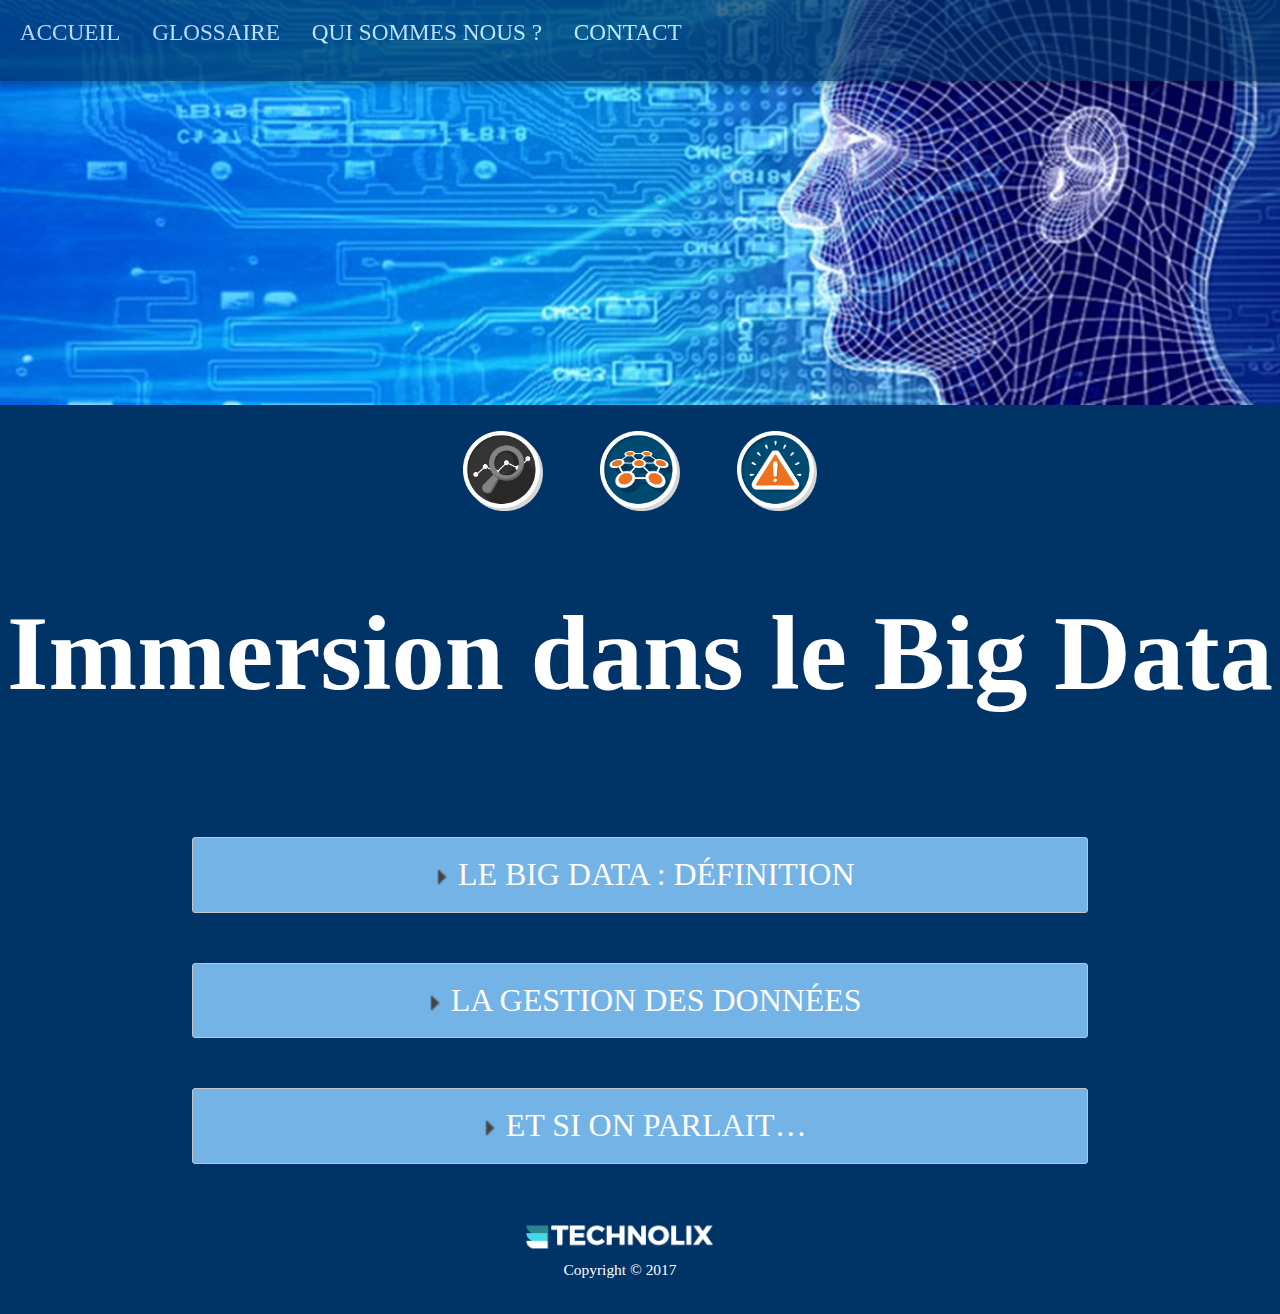
==== commit eeae1203: "Add files via upload" ====
--- a/article1.html
+++ b/article1.html
@@ -29,15 +29,14 @@
   		text-align:left;
   	}
     .accordion .ui-accordion-header {
-      background: #FF8C00;
-      font-weight: bold;
-      color:#003366;
+      background: #74b3e6;
+      color:#fff;
       font-size:1.5em;
     }
     .accordion .ui-accordion-header.ui-state-active {
-      background: #FF8C00;
+      background: #74b3e6;
       font-weight: bold;
-      color:#003366;
+      color:#fff;
       font-size:1.5em;
     }
     .accordion .ui-accordion-content {
@@ -80,7 +79,7 @@
 
 <div class="artlinks-article">
 
-<a href="article1.html" title="Immersion"><img src="datas.png" alt="introduction" class="picto"></a>
+<a href="article1.html" title="Immersion"><img src="datasnb.png" alt="introduction" class="picto"></a>
 
 <a href="article2.html" title="3 Révolutions en 1"><img src="revolution.png" alt="revolution" class="picto"></a>
 
@@ -100,16 +99,19 @@
 <h2>Le Big data : Définition</h2>
 
 <div>
+<figure><img src="evolutionbigdata.png" alt="L'evolution du Big Data" class="illustration"></figure>
+<p>Le <a href="glossaire.html#B">Big Data</a> est un concept inventé par les géants du web (Yahoo, Google) au début des années 2000. Il est né du besoin d’exploiter une quantité phénoménale de données numériques hétérogènes. Les outils traditionnels de gestion de l’informations (ou <a href="glossaire.html#K" target="_blank">knowledge management</a>), tels que les <a href="glossaire.html#S" target="_blank">serveurs</a> SQL, ont montré leurs limites à exploiter de manière efficace cette masse de données plus ou moins granulaires.</p><br>
+ <div class="clear"></div>
+<p>En quelques chiffres, le <a href="glossaire.html#B" target="_blank">Big Data</a> représente aujourd’hui :</p><br>
 
-<p>Le Big Data est un concept inventé par les géants du web (Yahoo, Google) au début des années 2000. Il est né du besoin d’exploiter une quantité phénoménale de données numériques hétérogènes. Les outils traditionnels de gestion de l’informations (ou knowledge management), tels que les serveurs SQL, ont montré leurs limites à exploiter de manière efficace cette masse de données plus ou moins granulaires.</p><br>
- 
-<p>En quelques chiffres, le Big Data représente aujourd’hui :</p><br>
+
 <ul>
 <li>2,5 trillions d’octets de données créées et partagées dans le monde chaque jour.</li>
 <li>90% des données existantes générées au cours de ces trois dernières années.</li>
 <li>80% des données existantes pas en mesure d’être analysées.</li><br></p>
 </ul>
-<p>Le Big Data couvre cinq problématiques majeures :</p><br>
+<div class="clear"></div>
+<p>Le <a href="glossaire.html#B" target="_blank">Big Data</a> couvre cinq problématiques majeures :</p><br>
 
 <ul>
 <li>Le Volume : traiter une quantité de données toujours croissante.</li>
@@ -119,7 +121,7 @@
 <li>La Visualisation : utiliser des outils tels que des graphiques, heatmaps ou des cartes pour donner un caractère concret aux données.</li>
 </ul>
 <cite><br>
-Pour en savoir plus sur la règle des 5V, consultez <a href="http://www.cairn.info/revue-i2d-information-donnees-et-documents-2015-2-page-25.htm">ce site</a></cite>
+Pour aller plus loin, consultez <a href="http://www.cairn.info/revue-i2d-information-donnees-et-documents-2015-2-page-25.htm" target="_blank">Cairn</a></cite>
 </div>
 </div>
 
@@ -130,14 +132,14 @@
 <div>
 
 <p>Le processus d’utilisation des données par les entreprises se divise en deux parties :</p><br>
+
 <ul> 
-<li><p>Les technologies de stockage comme par exemple le cloud computing : un espace regroupant des services de stockage, utilisé pour gérer, exploiter et acheter des ressources informatiques.</p><br>
-
-<cite>Pour en savoir plus sur le cloud computing, consultez <a href="https://azure.microsoft.com/fr-fr/overview/what-is-cloud-computing/">ce site</a></cite></li>
- <br>
-<li><p>Les technologies de traitement ajustées telles que les bases de données NoSQL pour gérer et requêter. Ces bases de données sont capables de convertir les données brutes en données exploitables. Parmi les plus prisées on retrouve des projets comme par exemple :</p><br>
+<li><p>Les technologies de stockage comme par exemple le <a href="glossaire.html#C" target="_blank">cloud computing</a> : un espace regroupant des services de stockage, utilisé pour gérer, exploiter et acheter des ressources informatiques.</p>
+<cite>Pour aller plus loin, consultez le site de <a href="https://azure.microsoft.com/fr-fr/overview/what-is-cloud-computing/" target="_blank">Microsoft</a></cite></li>
+<li><p>Les technologies de traitement ajustées telles que les bases de données <a href="glossaire.html#N" target="_blank">NoSQL</a> pour gérer et requêter. Ces bases de données sont capables de convertir les données brutes en données exploitables. 
+<br>Parmi les plus prisées on retrouve des projets comme par exemple :</p><br>
 <ul>
-<li>Hadoop : un framework de logiciels open source, c’est-à dire un ensemble de logiciels libre-service, dans lequel des centaines de serveurs gèrent les requêtes et résolvent les pannes.</li><br>
+<li>Hadoop : un <a href="glossaire.html#F" target="_blank">framework</a> de logiciels <a href="glossaire.html#O" target="_blank">open source</a>, c’est-à dire un ensemble de logiciels libre-service, dans lequel des centaines de <a href="glossaire.html#S" target="_blank">serveurs</a> gèrent les requêtes et résolvent les pannes.</li><br>
 <li>HBase : pour une gestion des données structurées contenues dans des tableaux volumineux.</li></li>
 <ul> 
 
@@ -150,30 +152,29 @@
 
 <div>
 
-
-<span>...d’éthique</span>
+<span>...d’éthique</span><br><br>
+ <figure><img src="enjeuxbigdata.jpg" alt="Les chiffres clés du Big Data" class="illustration"></figure>
  
- 
-<p><br>L’objectif des entreprises est de mieux connaître les consommateurs. Elles se servent des algorithmes de Data Mining pour traiter un vaste volume d’informations provenant d’eux. Les données qu’elles achètent permettent de leur proposer du contenu personnalisé. Or, les consommateurs sont soucieux de protéger leur vie privée.</p>
- 
-<p>Les lois européennes tentent de s’adapter à la rapidité du développement du Big Data. Elles encadrent les questions :</p><br>
+<p><br>L’objectif des entreprises est de mieux connaître les consommateurs. <br>Elles se servent des algorithmes de <a href="glossaire.html#D" target="_blank">Data Mining</a> pour traiter un vaste volume d’informations provenant d’eux. Les données qu’elles achètent permettent de leur proposer du contenu personnalisé. Or, les consommateurs sont soucieux de protéger leur vie privée.</p>
+ <br><br>
+<p>Les lois européennes tentent de s’adapter à la rapidité du développement du <a href="glossaire.html#B" target="_blank">Big Data</a>. Elles encadrent les questions :</p>
 <ul>
 <li>de confidentialité des données.</li>
 <li>de droit d’accès aux données collectées.</li>
 <li>de sécurisation des données.</li>
 <br></ul>
  
-   <span> ...du cadre légal</span>
- 
+   <span> ...du cadre légal</span><br><br>
+<figure><img src="bigdataethique.png" alt="Big Data & etique" class="illustration"></figure>
 <p><br>En France, la Loi Informatique et libertés de 1978 encadre la collecte, l’utilisation et le stockage des données. Les organismes qui collectent les données de leurs salariés et/ou de leurs clients doivent impérativement respecter ces règles.</p>
- 
+ <div class="clear"></div><br>
 <p>Ces organismes doivent faire appel à un correspondant informatique et libertés (CIL) qui sera le référent en matière :</p><br>
 <ul>
 <li>de sécurité juridique : il doit s’assurer que l’organisme pour lequel il travaille respecte les prescriptions de la Loi informatique et libertés.</li>
 <li>de protection des données personnelles : il est garant que toutes les précautions ont été prises pour préserver la sécurité des données.</li>
 <li>de gestion des données : l’organisme doit obligatoirement consulter le CIL avant de mettre en place un nouveau traitement.</li>
  
-<cite><br>Pour en savoir plus sur vos droits et sur les missions du CIL, consultez le site de la <a href="https://www.cnil.fr/fr"> CNIL</a></cite>
+<cite><br>Pour aller plus loin, consultez le site de la <a href="https://www.cnil.fr/fr" target="_blank"> CNIL</a></cite>
 </p>
 </div>
 </div>
--- a/main_style.css
+++ b/main_style.css
@@ -51,6 +51,22 @@
 
 .header3{
 	background:url(banner3.jpg); 
+    background-position: center;
+    background-repeat: no-repeat;
+    background-size: 100% 100%;
+	height:45%;
+}
+
+.header4{
+	background:url(banner6.jpg); 
+    background-position: center;
+    background-repeat: no-repeat;
+    background-size: 100% 100%;
+	height:45%;
+}
+
+.header5{
+	background:url(banner7.jpg); 
     background-position: center;
     background-repeat: no-repeat;
     background-size: 100% 100%;
@@ -205,7 +221,7 @@
 
 .apropos{
 background-color:#003366;
-height:100%;
+height:600px;
 padding:2%;
 
 }
@@ -236,21 +252,27 @@
 /*bannieres de sepparation*/
 
 .bannertop{
-	height:300px;
+	height:350px;
 	background:url(banner1.jpg);
 	background-size:cover;
+	background-repeat: no-repeat;
+	background-attachment: fixed;
+	background-position:center;
 }
 
 .bannerbottom{
-	height:300px;
+	height:350px;
 	background:url(banner5.jpg);
 	background-size:cover;
+	background-repeat: no-repeat;
+	background-attachment: fixed;
+	
 }
 /*section pictos*/
 
 .toutsavoir{
 	background-color:#003366;
-	height:100%;
+	height:700px;
 	margin:0;
 	top:0;
 	padding:2%;
@@ -266,16 +288,20 @@
 
 .artlinks-article{
 	margin:0 auto;
-	display:block;
 	float:none;
 	text-align:center;
-	width:450px;
+	width:100%;
+}
+
+.artlinks-article .picto{
+	height:80px;
+	margin:2%;
 }
 
 .artlinks-article a img:hover{
 	
 	background-color:#fff;
-	border-radius:50px;
+	border-radius:150px;
 	}
 
 .hoverart{
@@ -283,10 +309,9 @@
 	}
 
 .picto{
-	width:22%;
+	
 	height:22%;
-	padding:4%;
-
+	margin:5.5%;
 }
 
 .buttonlist{
@@ -305,7 +330,7 @@
     text-align:center;
     font-size:1em;
 	border:solid 4px #FF8C00;
-	margin-left:6%;
+	margin-left:8.5%;
 	margin-right:6%;
 	border-radius:50px;
 	text-decoration: none;
@@ -340,16 +365,47 @@
 	margin-left:150px;
 	margin-right:150px;
 	}
+	
+figure{
+	float:left;
+	padding-right:20px;
+	}
+	
+.figure_1{
+	float:right;
+	padding-left:20px;
+	}
+
+iframe{
+	margin:0 auto;
+	display:block;
+	}
+	
+.illustration{
+	height:310px;
+	width:450px
+	
+}
+
 
 /*qui sommes-nous*/
 
 .qui{
-	height:100%;
+	height:930px;
 	background-color:#003366;
-	padding:2%;
-}
-
-
+	padding:1%;
+
+}
+
+.photo-ind{
+	height:90px;
+	box-shadow: 5px 10px 10px #000;
+	border: solid 0.5px #fff;
+}
+
+.photo-ind:hover{
+	opacity:0.6;
+}
 .button-qui-sommes-nous {
 	background-color:transparent;
     color: #fff;
@@ -360,7 +416,7 @@
 	margin: 0 auto;
 	border: solid 4px #FF8C00;
 	border-radius:50px;
-	width:10%;
+	width:13%;
 	text-decoration:none;
 	
 }
@@ -374,9 +430,10 @@
   transition: background-color 0.3s ease-in-out;
 	
 }
-
-figure{
-	float:left;	
+
+.infos{
+	text-align:left
+	
 }
 
 /*Glossaire*/
@@ -563,4 +620,6 @@
 
 .logotechnolix{
 	width:200px;
-	}
+	}
+
+
